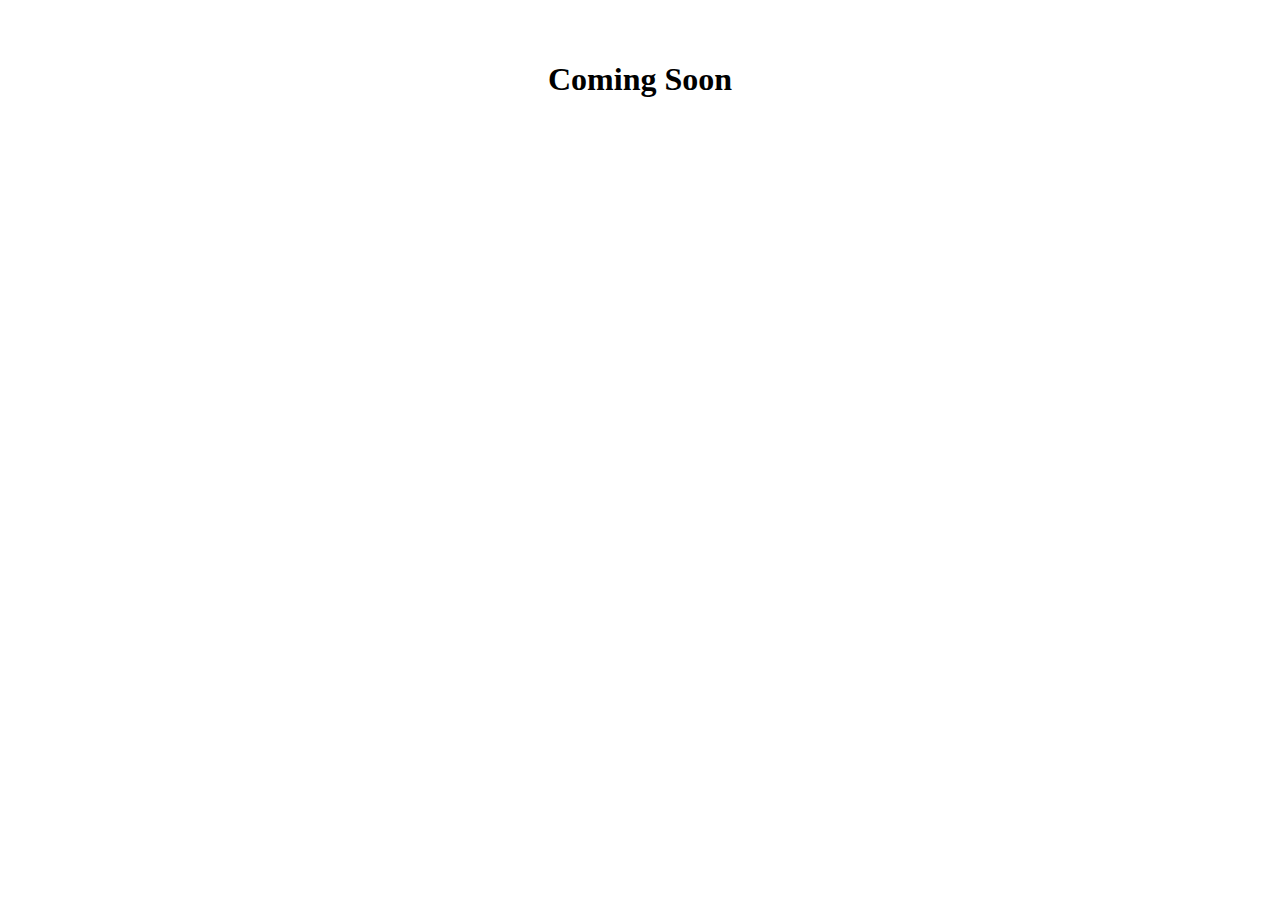
==== app/privacy-policy/index.html @ 59fb4bae "Add accessibility widget to test page, create legal doc pages for mobile app" ====
<!DOCTYPE html>
<html lang="en">
<head>
    <meta charset="UTF-8">
    <meta name="viewport" content="width=device-width, initial-scale=1.0">
    <title>PAW Patrol Academy Privacy Policy</title>
    <link rel="icon" type="image/x-icon" href="https://www.pawpatrolacademy.com/welcome/assets/images/favicon.ico" />
    <link href="https://www.pawpatrolacademy.com/welcome/styles/styles.css" rel="stylesheet">
    <style>
        body {
            padding: 2rem;
            text-align: center;
        }
    </style>
</head>
<body>
    <h1>Coming Soon</h1>
</body>
</html>
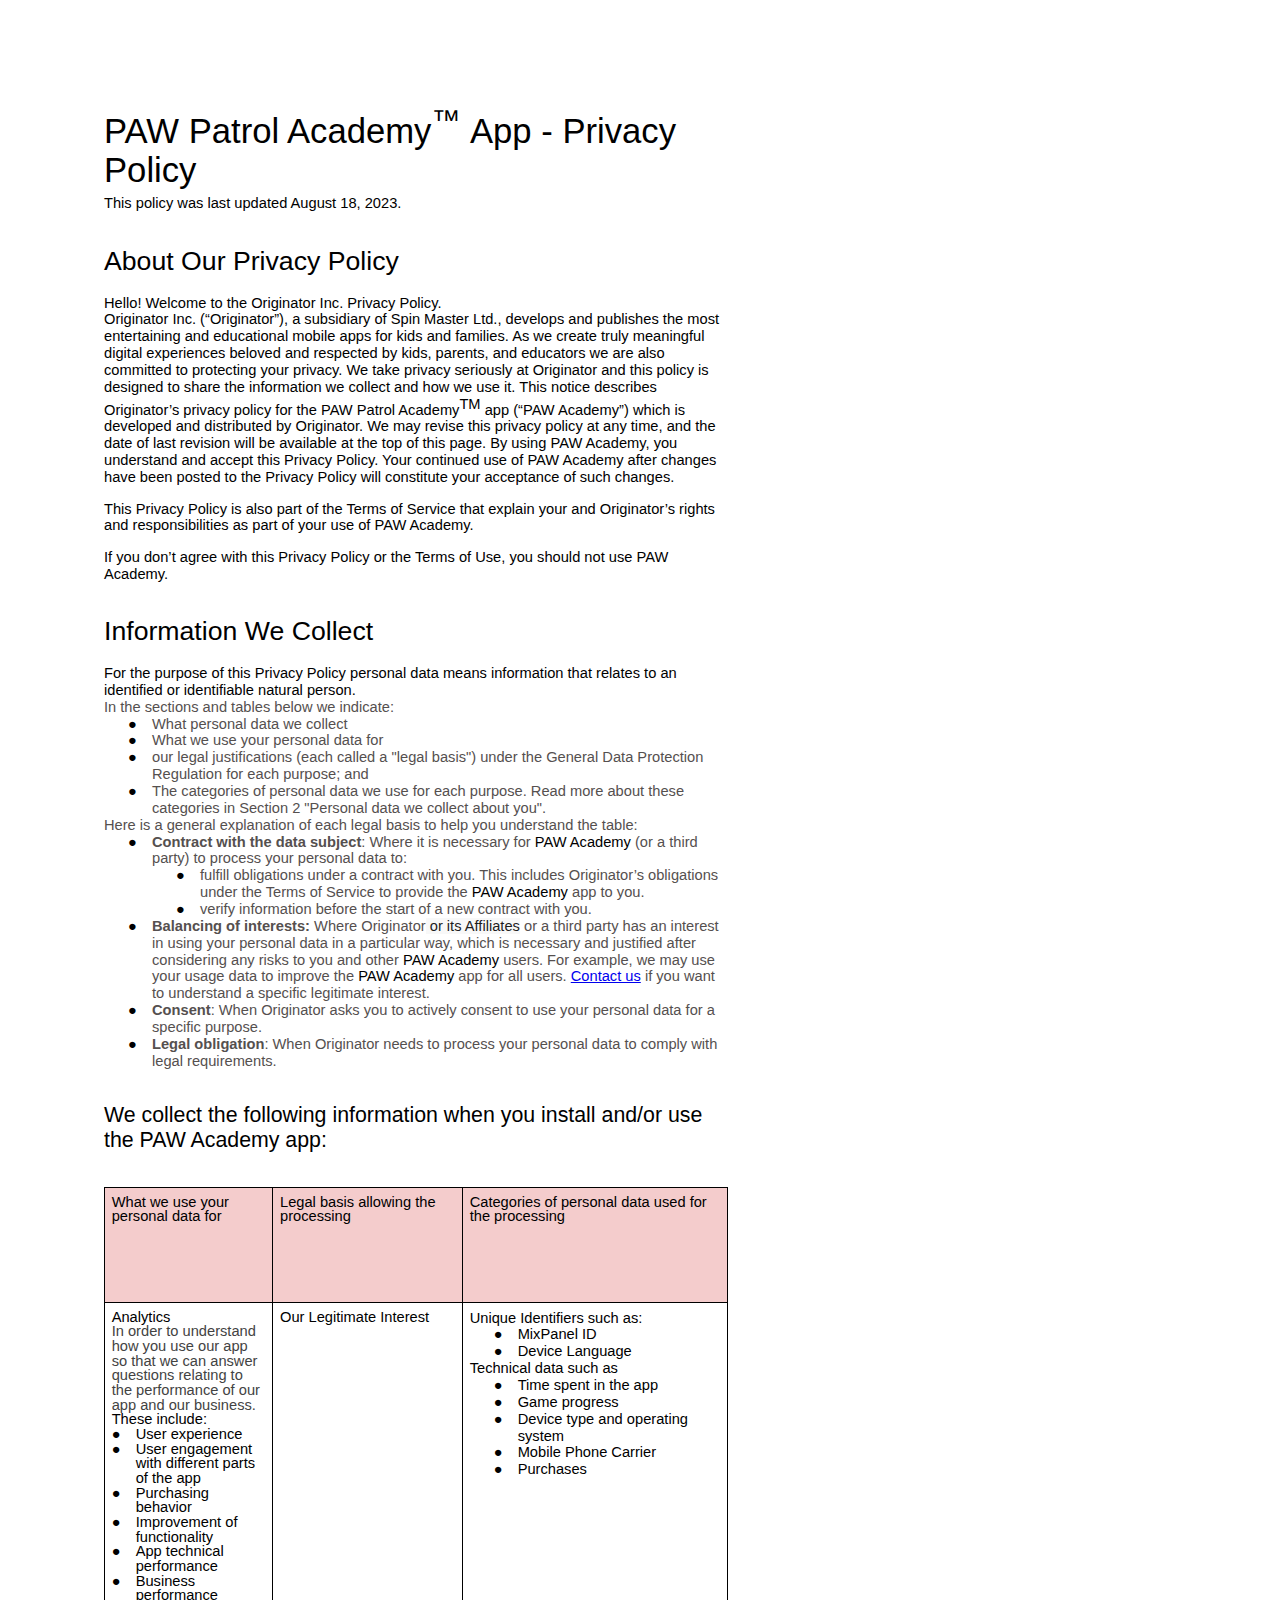
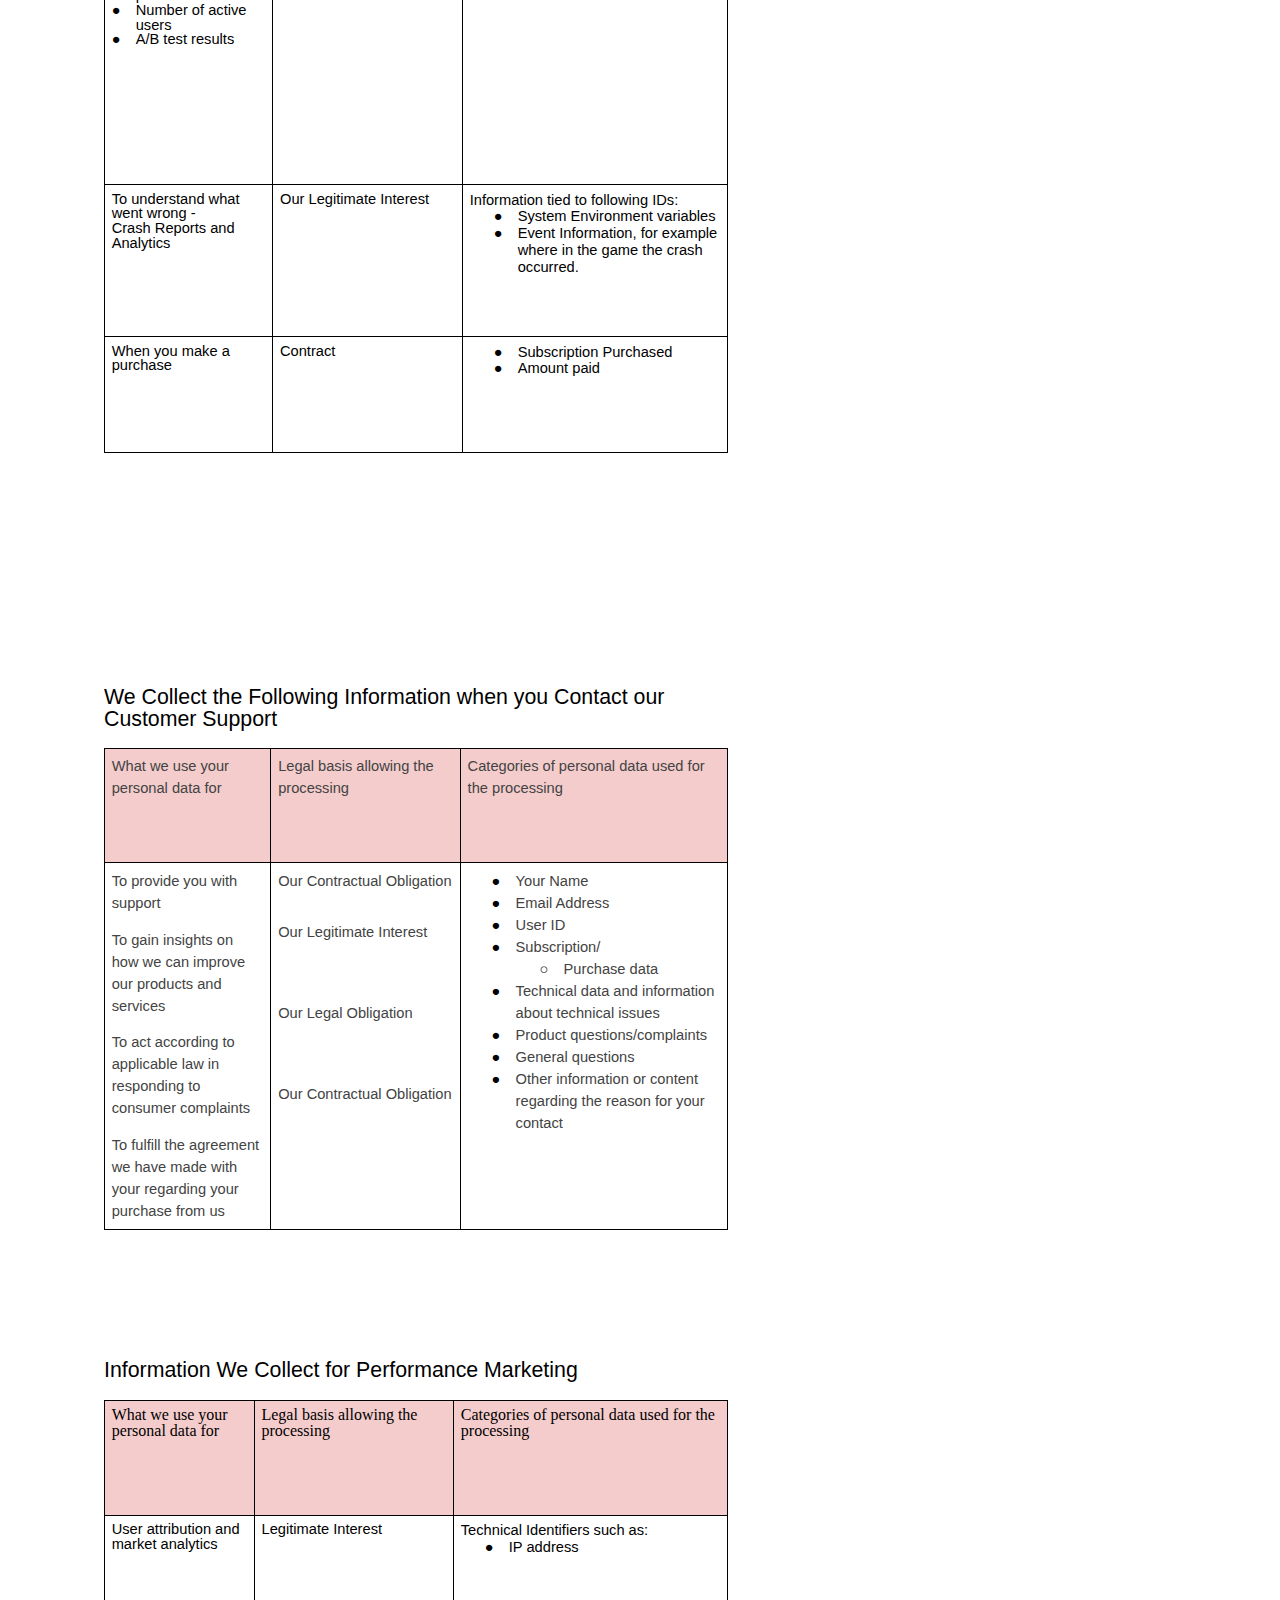
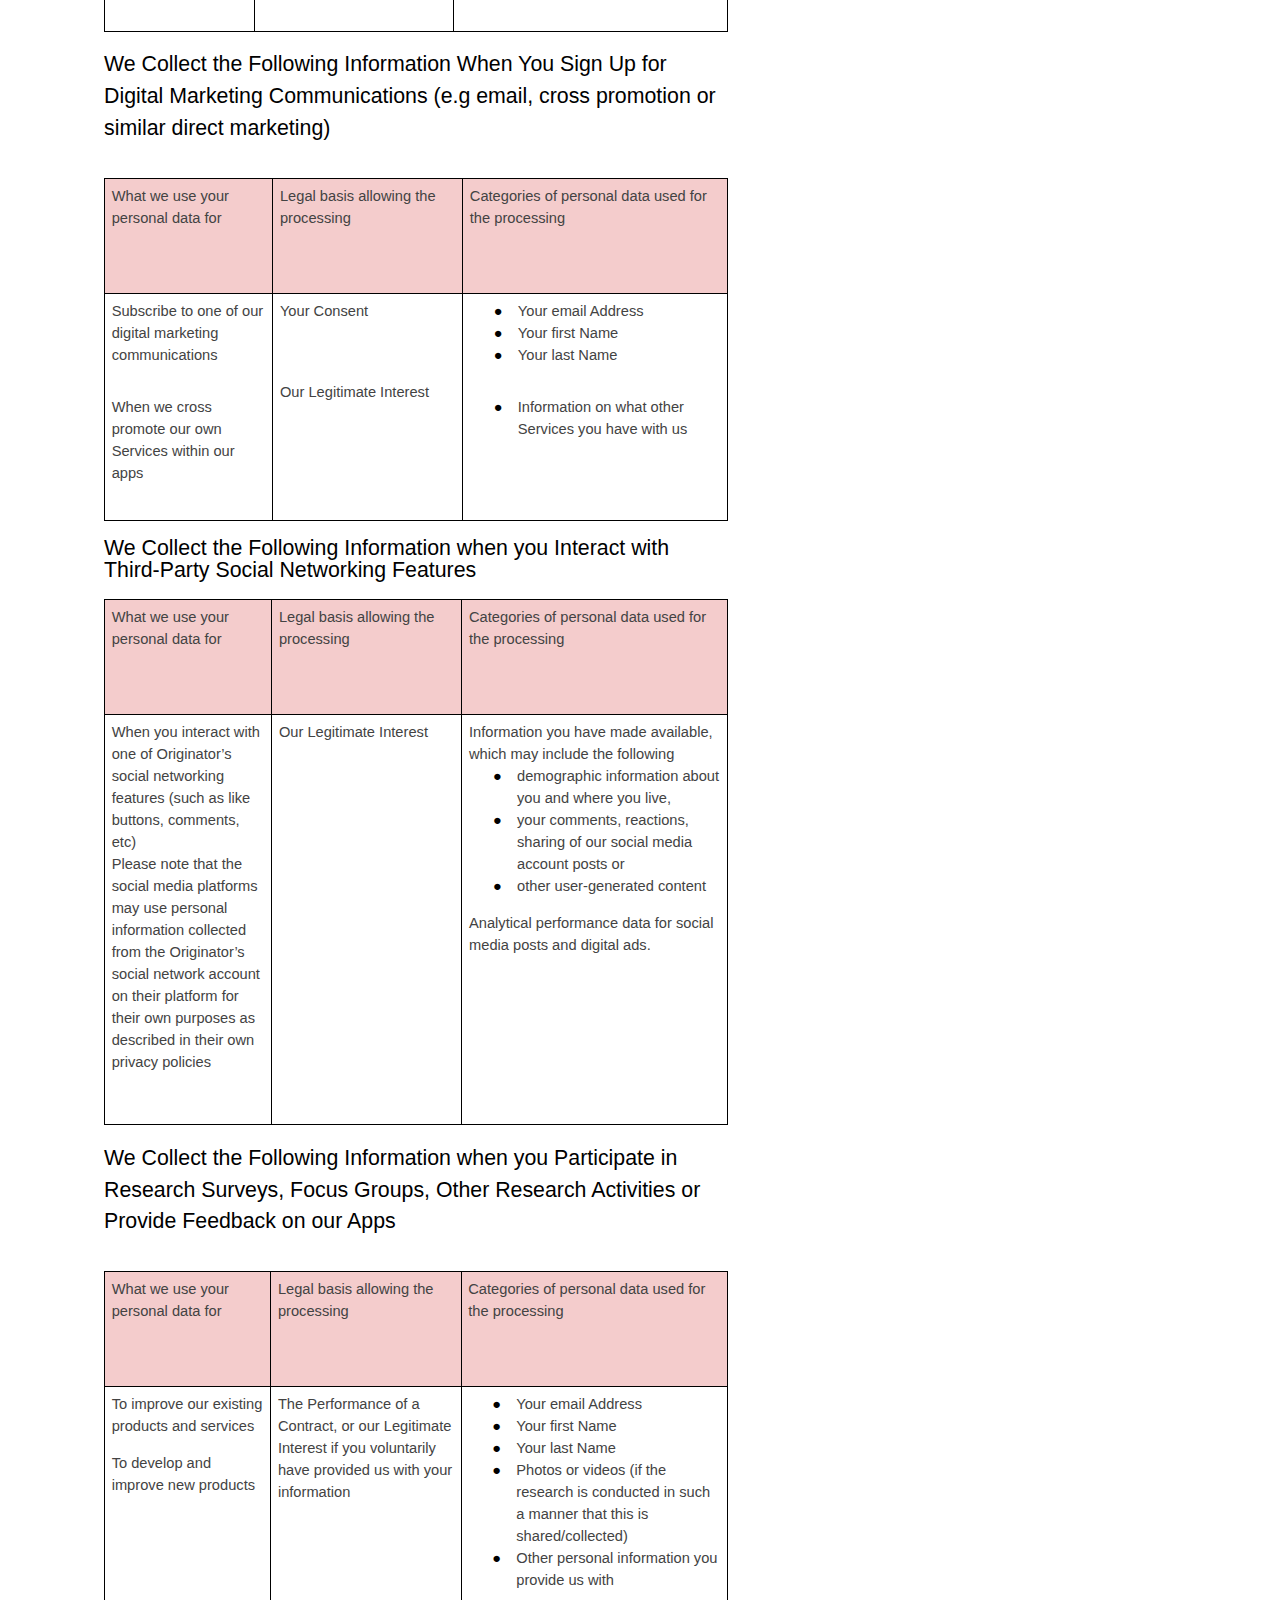
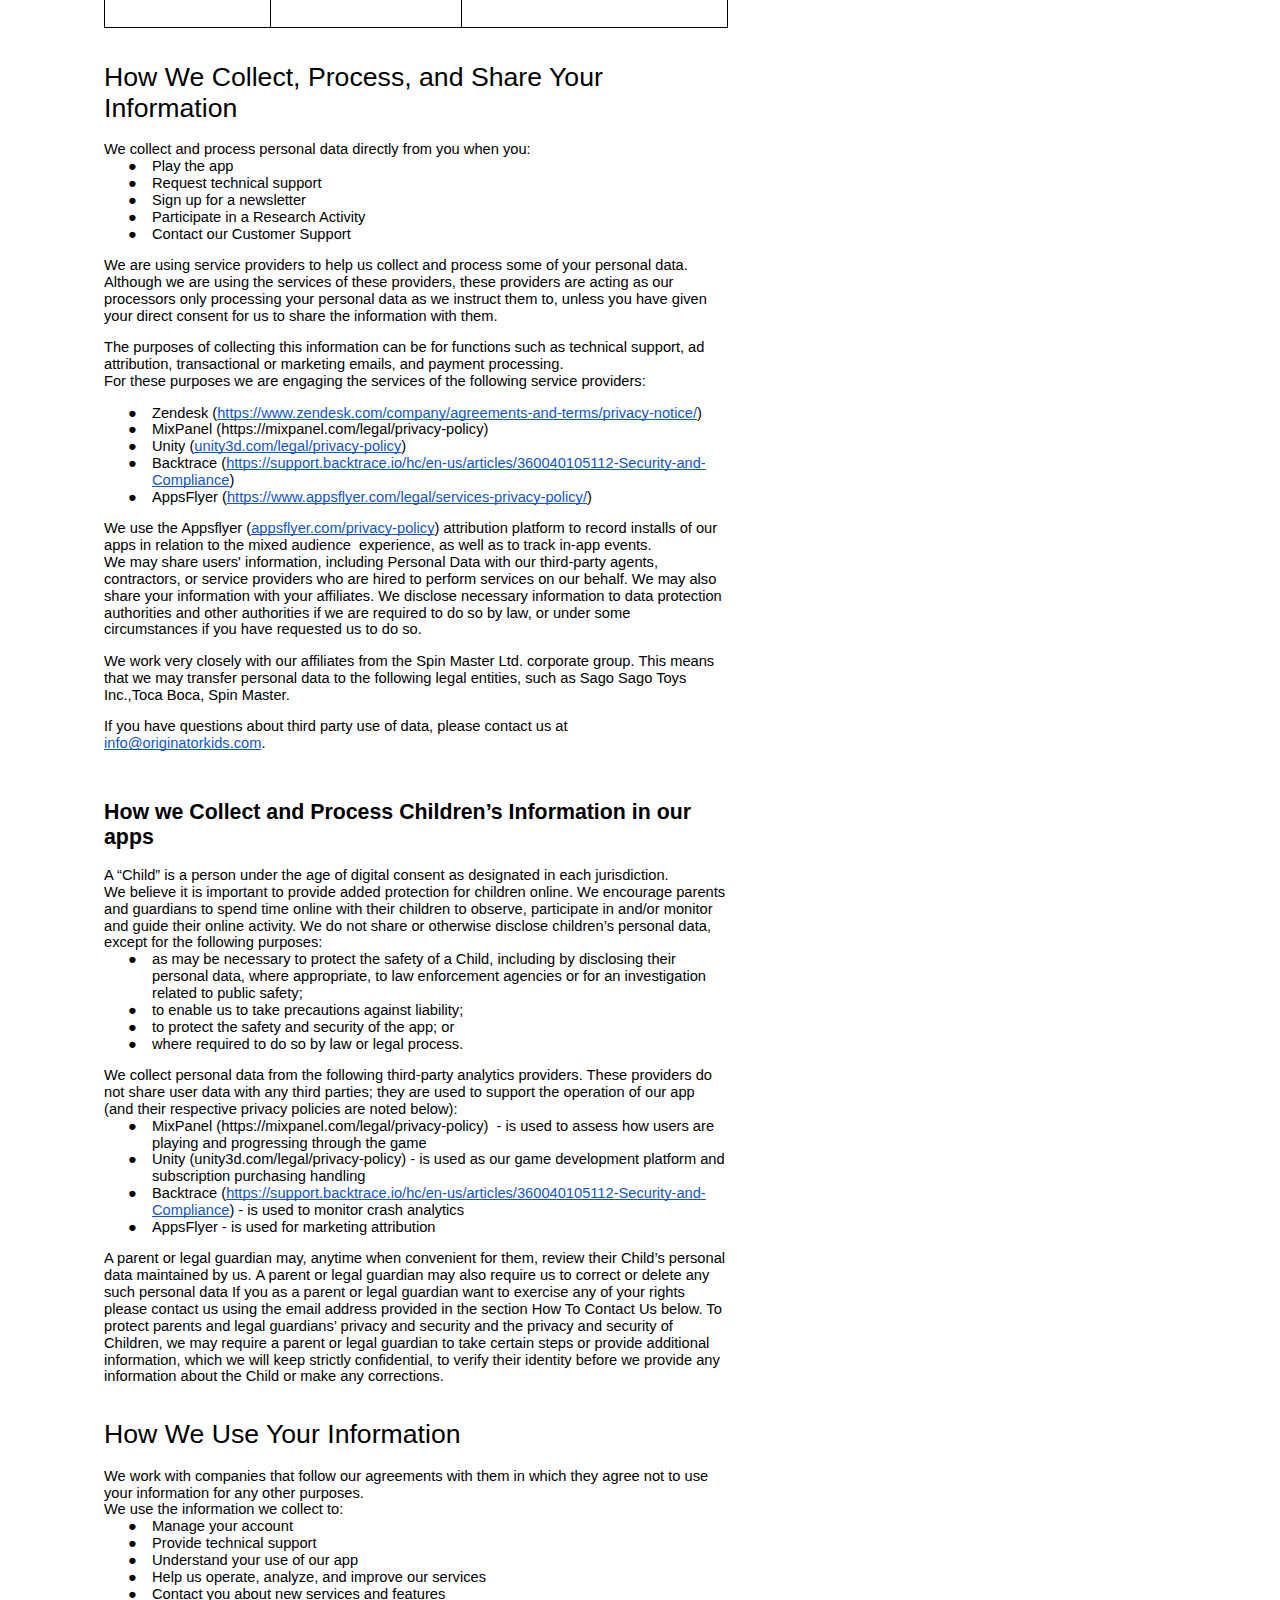
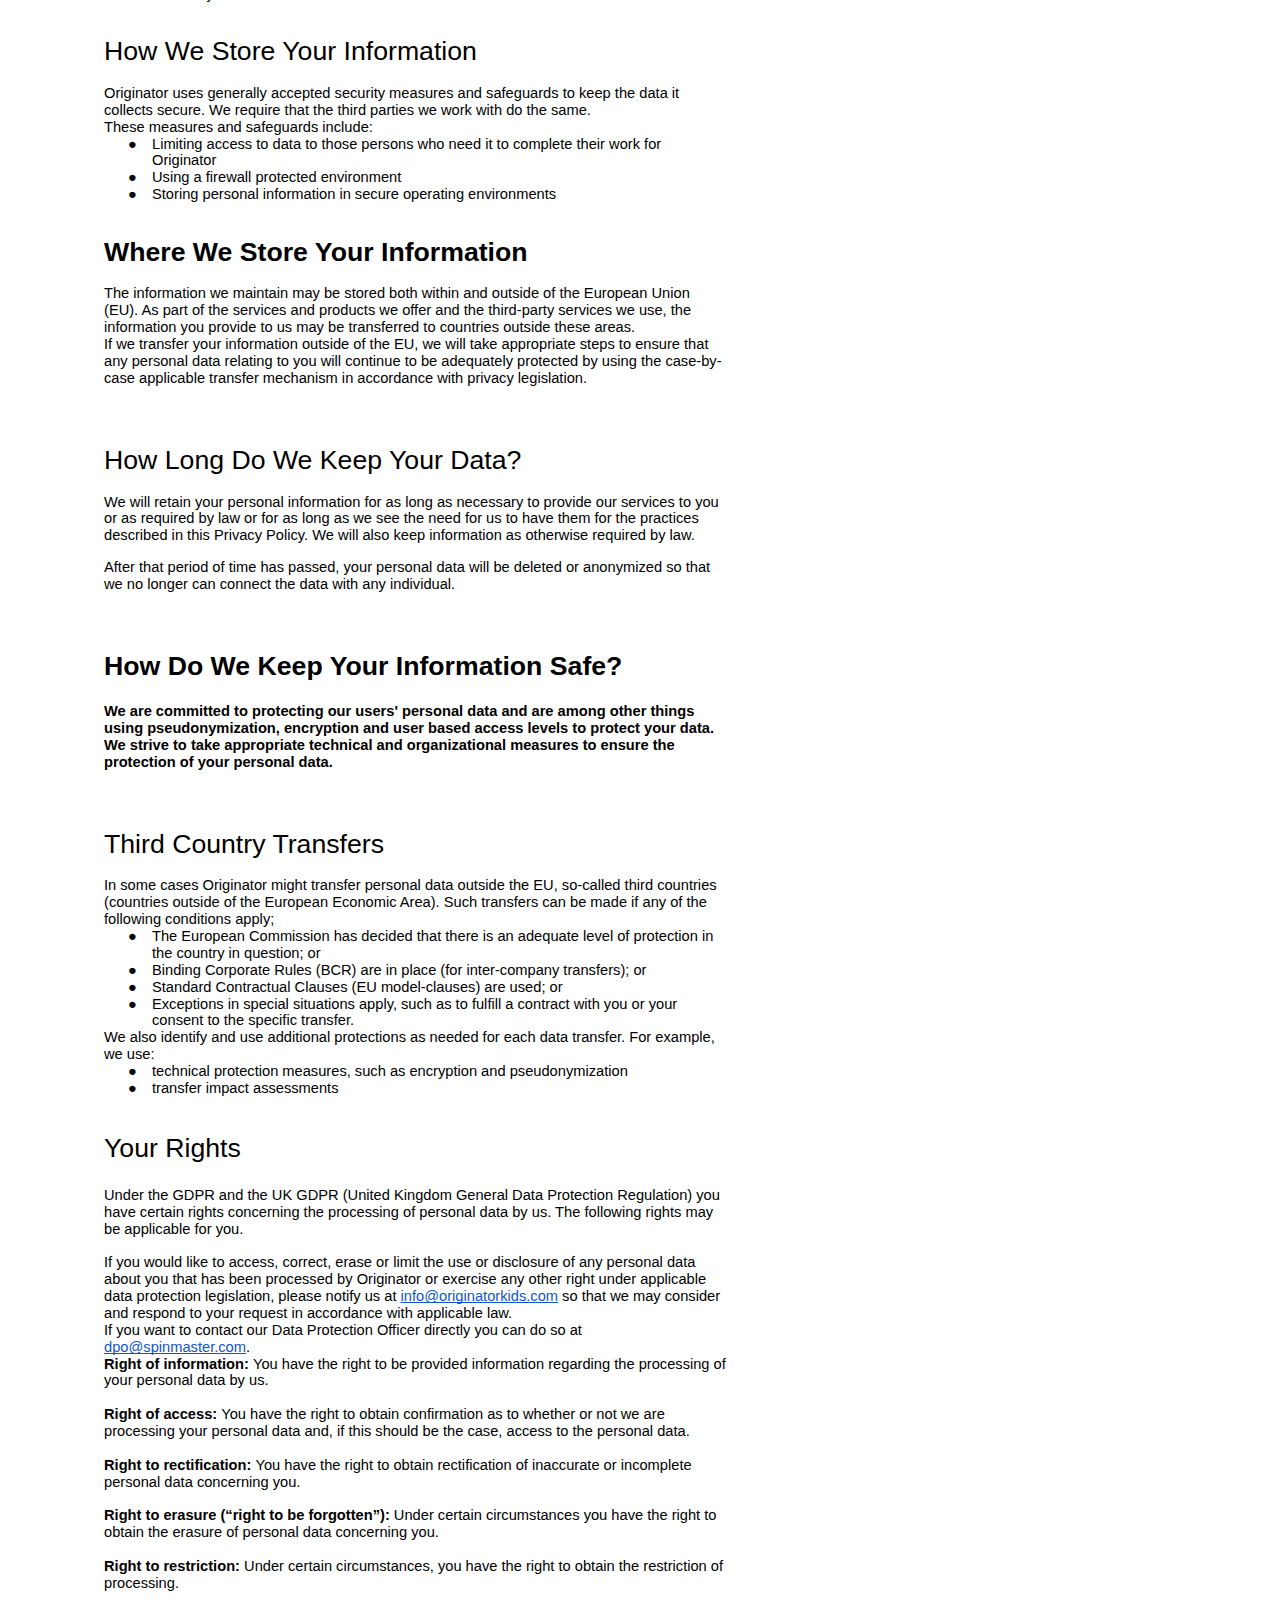
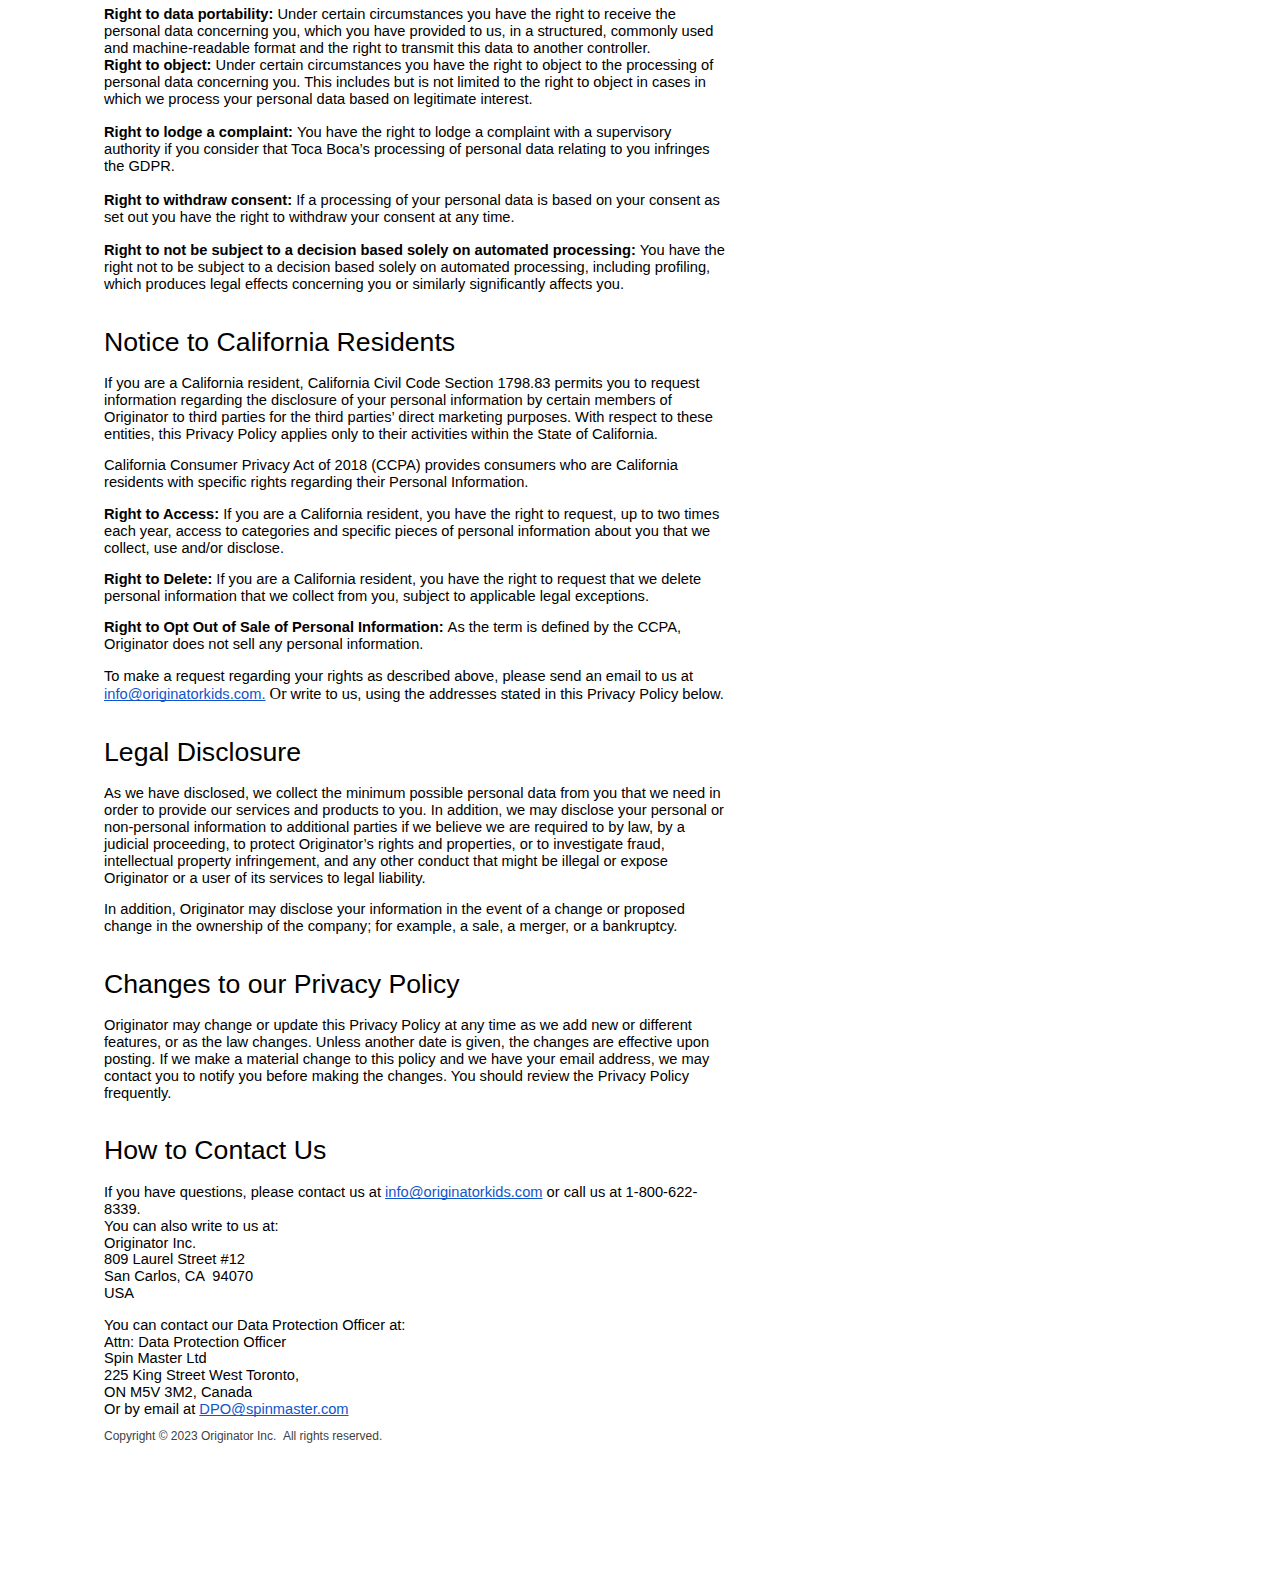
==== commit 6d4aa1b1: "add new terms of service and privacy policy, add sitemap xml" ====
--- a/app/privacy-policy/index.html
+++ b/app/privacy-policy/index.html
@@ -1,19 +1,12 @@
-<!DOCTYPE html>
-<html lang="en">
-<head>
-    <meta charset="UTF-8">
-    <meta name="viewport" content="width=device-width, initial-scale=1.0">
-    <title>PAW Patrol Academy Privacy Policy</title>
-    <link rel="icon" type="image/x-icon" href="https://www.pawpatrolacademy.com/welcome/assets/images/favicon.ico" />
-    <link href="https://www.pawpatrolacademy.com/welcome/styles/styles.css" rel="stylesheet">
-    <style>
-        body {
-            padding: 2rem;
-            text-align: center;
-        }
-    </style>
-</head>
-<body>
-    <h1>Coming Soon</h1>
-</body>
+<html>
+    <head>
+        <meta content="text/html; charset=UTF-8" http-equiv="content-type">
+        <title>Paw Patrol Academy App Privacy Police</title>
+        <link rel="icon" type="image/x-icon" href="/app/favicon.ico">
+        <style type="text/css">@import url(https://themes.googleusercontent.com/fonts/css?kit=LkuOfRfL7xqG10f26zWxmB65wVgH6Elr8Tqi9XukI68);.lst-kix_ix4it8m88pws-8>li:before{content:"\0025a0   "}.lst-kix_ix4it8m88pws-7>li:before{content:"\0025cb   "}.lst-kix_ix4it8m88pws-6>li:before{content:"\0025cf   "}.lst-kix_ix4it8m88pws-5>li:before{content:"\0025a0   "}.lst-kix_ix4it8m88pws-2>li:before{content:"\0025a0   "}.lst-kix_ix4it8m88pws-0>li:before{content:"\0025cf   "}.lst-kix_ix4it8m88pws-4>li:before{content:"\0025cb   "}.lst-kix_ix4it8m88pws-3>li:before{content:"\0025cf   "}.lst-kix_gnhj7okuaezl-7>li:before{content:"\0025cb   "}.lst-kix_nwe9s191hpnz-8>li:before{content:"\0025a0   "}.lst-kix_gnhj7okuaezl-8>li:before{content:"\0025a0   "}.lst-kix_kg52uyt35k6n-5>li:before{content:"\0025a0   "}.lst-kix_nwe9s191hpnz-7>li:before{content:"\0025cb   "}.lst-kix_ix4it8m88pws-1>li:before{content:"\0025cb   "}.lst-kix_kg52uyt35k6n-4>li:before{content:"\0025cb   "}.lst-kix_nwe9s191hpnz-5>li:before{content:"\0025a0   "}.lst-kix_gnhj7okuaezl-3>li:before{content:"\0025cf   "}.lst-kix_ev7m76pp0wny-5>li:before{content:"\0025a0   "}.lst-kix_ev7m76pp0wny-6>li:before{content:"\0025cf   "}.lst-kix_nwe9s191hpnz-4>li:before{content:"\0025cb   "}.lst-kix_nwe9s191hpnz-6>li:before{content:"\0025cf   "}.lst-kix_gnhj7okuaezl-2>li:before{content:"\0025a0   "}.lst-kix_gnhj7okuaezl-4>li:before{content:"\0025cb   "}.lst-kix_ev7m76pp0wny-4>li:before{content:"\0025cb   "}.lst-kix_ev7m76pp0wny-8>li:before{content:"\0025a0   "}.lst-kix_yw88uufuqwny-8>li:before{content:"\0025a0   "}.lst-kix_kg52uyt35k6n-6>li:before{content:"\0025cf   "}.lst-kix_nwe9s191hpnz-1>li:before{content:"\0025cb   "}.lst-kix_ev7m76pp0wny-1>li:before{content:"\0025cb   "}.lst-kix_ev7m76pp0wny-2>li:before{content:"\0025a0   "}.lst-kix_nwe9s191hpnz-2>li:before{content:"\0025a0   "}.lst-kix_kg52uyt35k6n-7>li:before{content:"\0025cb   "}.lst-kix_gnhj7okuaezl-6>li:before{content:"\0025cf   "}.lst-kix_nwe9s191hpnz-3>li:before{content:"\0025cf   "}.lst-kix_kg52uyt35k6n-8>li:before{content:"\0025a0   "}.lst-kix_gnhj7okuaezl-5>li:before{content:"\0025a0   "}.lst-kix_ev7m76pp0wny-3>li:before{content:"\0025cf   "}.lst-kix_yw88uufuqwny-3>li:before{content:"\0025cf   "}.lst-kix_yw88uufuqwny-5>li:before{content:"\0025a0   "}.lst-kix_yw88uufuqwny-4>li:before{content:"\0025cb   "}.lst-kix_yw88uufuqwny-7>li:before{content:"\0025cb   "}.lst-kix_nwe9s191hpnz-0>li:before{content:"\0025cf   "}.lst-kix_gnhj7okuaezl-0>li:before{content:"  "}.lst-kix_gnhj7okuaezl-1>li:before{content:"\0025cb   "}.lst-kix_4qi4825pvzlv-4>li:before{content:"\0025cb   "}.lst-kix_ev7m76pp0wny-7>li:before{content:"\0025cb   "}.lst-kix_yw88uufuqwny-6>li:before{content:"\0025cf   "}.lst-kix_5mcm17n6qb37-0>li:before{content:"\0025cf   "}.lst-kix_5mcm17n6qb37-1>li:before{content:"\0025cb   "}.lst-kix_4qi4825pvzlv-5>li:before{content:"\0025a0   "}.lst-kix_5mcm17n6qb37-3>li:before{content:"\0025cf   "}.lst-kix_4qi4825pvzlv-6>li:before{content:"\0025cf   "}.lst-kix_4qi4825pvzlv-7>li:before{content:"\0025cb   "}.lst-kix_4qi4825pvzlv-8>li:before{content:"\0025a0   "}.lst-kix_8g9lcj4cbl1e-7>li:before{content:"\0025cb   "}.lst-kix_8g9lcj4cbl1e-8>li:before{content:"\0025a0   "}.lst-kix_5mcm17n6qb37-2>li:before{content:"\0025a0   "}.lst-kix_yw88uufuqwny-2>li:before{content:"\0025a0   "}.lst-kix_yw88uufuqwny-1>li:before{content:"\0025cb   "}.lst-kix_ev7m76pp0wny-0>li:before{content:"\0025cf   "}.lst-kix_yw88uufuqwny-0>li:before{content:"\0025cf   "}.lst-kix_8g9lcj4cbl1e-1>li:before{content:"\0025cb   "}.lst-kix_8g9lcj4cbl1e-0>li:before{content:"\0025cf   "}.lst-kix_8g9lcj4cbl1e-5>li:before{content:"\0025a0   "}.lst-kix_8g9lcj4cbl1e-6>li:before{content:"\0025cf   "}.lst-kix_5mcm17n6qb37-8>li:before{content:"\0025a0   "}.lst-kix_5mcm17n6qb37-7>li:before{content:"\0025cb   "}ul.lst-kix_wh9xad7h9uu3-3{list-style-type:none}.lst-kix_8g9lcj4cbl1e-2>li:before{content:"\0025a0   "}.lst-kix_5mcm17n6qb37-4>li:before{content:"\0025cb   "}.lst-kix_5mcm17n6qb37-5>li:before{content:"\0025a0   "}ul.lst-kix_wh9xad7h9uu3-4{list-style-type:none}ul.lst-kix_wh9xad7h9uu3-5{list-style-type:none}ul.lst-kix_wh9xad7h9uu3-6{list-style-type:none}ul.lst-kix_wh9xad7h9uu3-7{list-style-type:none}.lst-kix_8g9lcj4cbl1e-3>li:before{content:"\0025cf   "}.lst-kix_8g9lcj4cbl1e-4>li:before{content:"\0025cb   "}.lst-kix_5mcm17n6qb37-6>li:before{content:"\0025cf   "}ul.lst-kix_wh9xad7h9uu3-8{list-style-type:none}.lst-kix_husyuvrkymc0-1>li:before{content:"\0025cb   "}.lst-kix_husyuvrkymc0-2>li:before{content:"\0025a0   "}.lst-kix_mcr5gmmlps16-0>li:before{content:"  "}.lst-kix_jgzl4gbqul3y-8>li:before{content:"\0025a0   "}.lst-kix_husyuvrkymc0-4>li:before{content:"\0025cb   "}.lst-kix_mcr5gmmlps16-2>li:before{content:"\0025a0   "}ul.lst-kix_wh9xad7h9uu3-0{list-style-type:none}ul.lst-kix_wh9xad7h9uu3-1{list-style-type:none}ul.lst-kix_wh9xad7h9uu3-2{list-style-type:none}.lst-kix_husyuvrkymc0-6>li:before{content:"\0025cf   "}ul.lst-kix_kg52uyt35k6n-8{list-style-type:none}ul.lst-kix_kg52uyt35k6n-7{list-style-type:none}ul.lst-kix_kg52uyt35k6n-2{list-style-type:none}ul.lst-kix_kg52uyt35k6n-1{list-style-type:none}ul.lst-kix_kg52uyt35k6n-0{list-style-type:none}.lst-kix_jgzl4gbqul3y-0>li:before{content:"  "}ul.lst-kix_kg52uyt35k6n-6{list-style-type:none}.lst-kix_husyuvrkymc0-8>li:before{content:"\0025a0   "}ul.lst-kix_kg52uyt35k6n-5{list-style-type:none}ul.lst-kix_kg52uyt35k6n-4{list-style-type:none}ul.lst-kix_kg52uyt35k6n-3{list-style-type:none}ul.lst-kix_ll9gwk7i4gin-4{list-style-type:none}ul.lst-kix_ll9gwk7i4gin-3{list-style-type:none}ul.lst-kix_ll9gwk7i4gin-2{list-style-type:none}ul.lst-kix_ll9gwk7i4gin-1{list-style-type:none}ul.lst-kix_ll9gwk7i4gin-0{list-style-type:none}.lst-kix_zaueq6ofmchi-4>li:before{content:"\0025cb   "}.lst-kix_zaueq6ofmchi-2>li:before{content:"\0025a0   "}.lst-kix_jgzl4gbqul3y-2>li:before{content:"\0025a0   "}.lst-kix_zaueq6ofmchi-0>li:before{content:"\0025cf   "}ul.lst-kix_71bz4kqhu6nl-8{list-style-type:none}ul.lst-kix_71bz4kqhu6nl-7{list-style-type:none}.lst-kix_jgzl4gbqul3y-4>li:before{content:"\0025cb   "}.lst-kix_jgzl4gbqul3y-6>li:before{content:"\0025cf   "}ul.lst-kix_71bz4kqhu6nl-6{list-style-type:none}ul.lst-kix_ll9gwk7i4gin-8{list-style-type:none}ul.lst-kix_71bz4kqhu6nl-5{list-style-type:none}ul.lst-kix_ll9gwk7i4gin-7{list-style-type:none}ul.lst-kix_71bz4kqhu6nl-4{list-style-type:none}ul.lst-kix_ll9gwk7i4gin-6{list-style-type:none}ul.lst-kix_71bz4kqhu6nl-3{list-style-type:none}ul.lst-kix_ll9gwk7i4gin-5{list-style-type:none}ul.lst-kix_71bz4kqhu6nl-2{list-style-type:none}ul.lst-kix_71bz4kqhu6nl-1{list-style-type:none}.lst-kix_4qi4825pvzlv-3>li:before{content:"\0025cf   "}ul.lst-kix_71bz4kqhu6nl-0{list-style-type:none}.lst-kix_4qi4825pvzlv-1>li:before{content:"\0025cb   "}.lst-kix_iocuh13ktvs-1>li:before{content:"\0025cb   "}.lst-kix_iocuh13ktvs-3>li:before{content:"\0025cf   "}.lst-kix_iocuh13ktvs-7>li:before{content:"\0025cb   "}.lst-kix_iocuh13ktvs-5>li:before{content:"\0025a0   "}ul.lst-kix_hpe3r2gz61sp-4{list-style-type:none}ul.lst-kix_hpe3r2gz61sp-5{list-style-type:none}ul.lst-kix_hpe3r2gz61sp-6{list-style-type:none}ul.lst-kix_hpe3r2gz61sp-7{list-style-type:none}.lst-kix_kg52uyt35k6n-1>li:before{content:"\0025cb   "}.lst-kix_kg52uyt35k6n-3>li:before{content:"\0025cf   "}ul.lst-kix_hpe3r2gz61sp-0{list-style-type:none}ul.lst-kix_hpe3r2gz61sp-1{list-style-type:none}ul.lst-kix_hpe3r2gz61sp-2{list-style-type:none}.lst-kix_op89djg9okhc-3>li:before{content:"\0025cf   "}.lst-kix_op89djg9okhc-7>li:before{content:"\0025cb   "}ul.lst-kix_hpe3r2gz61sp-3{list-style-type:none}ul.lst-kix_hpe3r2gz61sp-8{list-style-type:none}.lst-kix_op89djg9okhc-5>li:before{content:"\0025a0   "}ul.lst-kix_8g9lcj4cbl1e-7{list-style-type:none}ul.lst-kix_8g9lcj4cbl1e-8{list-style-type:none}ul.lst-kix_8g9lcj4cbl1e-3{list-style-type:none}ul.lst-kix_8g9lcj4cbl1e-4{list-style-type:none}ul.lst-kix_8g9lcj4cbl1e-5{list-style-type:none}ul.lst-kix_8g9lcj4cbl1e-6{list-style-type:none}.lst-kix_x09lej3wtztk-0>li:before{content:"\0025cf   "}.lst-kix_op89djg9okhc-0>li:before{content:"\0025cf   "}ul.lst-kix_8g9lcj4cbl1e-0{list-style-type:none}ul.lst-kix_8g9lcj4cbl1e-1{list-style-type:none}ul.lst-kix_8g9lcj4cbl1e-2{list-style-type:none}.lst-kix_x09lej3wtztk-1>li:before{content:"\0025cb   "}.lst-kix_op89djg9okhc-1>li:before{content:"\0025cb   "}.lst-kix_rbc64uswspbp-4>li:before{content:"\0025cb   "}.lst-kix_x09lej3wtztk-5>li:before{content:"\0025a0   "}.lst-kix_rbc64uswspbp-3>li:before{content:"\0025cf   "}.lst-kix_rbc64uswspbp-7>li:before{content:"\0025cb   "}.lst-kix_x09lej3wtztk-4>li:before{content:"\0025cb   "}.lst-kix_x09lej3wtztk-8>li:before{content:"\0025a0   "}.lst-kix_hpe3r2gz61sp-7>li:before{content:"\0025cb   "}.lst-kix_hpe3r2gz61sp-6>li:before{content:"\0025cf   "}.lst-kix_rbc64uswspbp-8>li:before{content:"\0025a0   "}.lst-kix_hpe3r2gz61sp-3>li:before{content:"\0025cf   "}.lst-kix_i9f7w7blogpz-3>li:before{content:"\0025cf   "}.lst-kix_hpe3r2gz61sp-2>li:before{content:"\0025a0   "}.lst-kix_i9f7w7blogpz-4>li:before{content:"\0025cb   "}.lst-kix_hytavqarpg3-4>li:before{content:"\0025cb   "}.lst-kix_i9f7w7blogpz-7>li:before{content:"\0025cb   "}.lst-kix_hytavqarpg3-5>li:before{content:"\0025a0   "}.lst-kix_i9f7w7blogpz-8>li:before{content:"\0025a0   "}.lst-kix_rbc64uswspbp-0>li:before{content:"\0025cf   "}.lst-kix_hytavqarpg3-8>li:before{content:"\0025a0   "}.lst-kix_zaueq6ofmchi-6>li:before{content:"\0025cf   "}.lst-kix_zaueq6ofmchi-7>li:before{content:"\0025cb   "}.lst-kix_mcr5gmmlps16-7>li:before{content:"\0025cb   "}.lst-kix_mcr5gmmlps16-6>li:before{content:"\0025cf   "}.lst-kix_hytavqarpg3-1>li:before{content:"\0025cb   "}.lst-kix_mcr5gmmlps16-3>li:before{content:"\0025cf   "}.lst-kix_hytavqarpg3-0>li:before{content:"\0025cf   "}ul.lst-kix_le87p17zfw8l-8{list-style-type:none}.lst-kix_jgzl4gbqul3y-7>li:before{content:"\0025cb   "}.lst-kix_husyuvrkymc0-0>li:before{content:"\0025cf   "}.lst-kix_husyuvrkymc0-3>li:before{content:"\0025cf   "}ul.lst-kix_le87p17zfw8l-3{list-style-type:none}ul.lst-kix_le87p17zfw8l-2{list-style-type:none}ul.lst-kix_le87p17zfw8l-1{list-style-type:none}ul.lst-kix_le87p17zfw8l-0{list-style-type:none}ul.lst-kix_le87p17zfw8l-7{list-style-type:none}ul.lst-kix_le87p17zfw8l-6{list-style-type:none}ul.lst-kix_le87p17zfw8l-5{list-style-type:none}ul.lst-kix_le87p17zfw8l-4{list-style-type:none}ul.lst-kix_rxashu4vd76b-4{list-style-type:none}ul.lst-kix_rxashu4vd76b-3{list-style-type:none}ul.lst-kix_rxashu4vd76b-6{list-style-type:none}ul.lst-kix_rxashu4vd76b-5{list-style-type:none}ul.lst-kix_rxashu4vd76b-8{list-style-type:none}.lst-kix_husyuvrkymc0-7>li:before{content:"\0025cb   "}ul.lst-kix_rxashu4vd76b-7{list-style-type:none}ul.lst-kix_rxashu4vd76b-0{list-style-type:none}ul.lst-kix_rxashu4vd76b-2{list-style-type:none}ul.lst-kix_rxashu4vd76b-1{list-style-type:none}.lst-kix_mhnd21nju0ru-4>li:before{content:"\0025cb   "}.lst-kix_zaueq6ofmchi-3>li:before{content:"\0025cf   "}ul.lst-kix_el58q97yracl-7{list-style-type:none}ul.lst-kix_el58q97yracl-8{list-style-type:none}ul.lst-kix_el58q97yracl-5{list-style-type:none}ul.lst-kix_el58q97yracl-6{list-style-type:none}ul.lst-kix_el58q97yracl-3{list-style-type:none}ul.lst-kix_el58q97yracl-4{list-style-type:none}ul.lst-kix_el58q97yracl-1{list-style-type:none}ul.lst-kix_el58q97yracl-2{list-style-type:none}.lst-kix_mhnd21nju0ru-0>li:before{content:"  "}.lst-kix_jgzl4gbqul3y-3>li:before{content:"\0025cf   "}ul.lst-kix_el58q97yracl-0{list-style-type:none}.lst-kix_4qi4825pvzlv-2>li:before{content:"\0025a0   "}.lst-kix_i9f7w7blogpz-0>li:before{content:"\0025cf   "}ul.lst-kix_1rzsgka2eyuc-8{list-style-type:none}ul.lst-kix_67iv85fl1182-7{list-style-type:none}ul.lst-kix_67iv85fl1182-6{list-style-type:none}ul.lst-kix_qfd8fomwrwun-8{list-style-type:none}ul.lst-kix_67iv85fl1182-8{list-style-type:none}ul.lst-kix_qfd8fomwrwun-7{list-style-type:none}ul.lst-kix_1rzsgka2eyuc-3{list-style-type:none}ul.lst-kix_1rzsgka2eyuc-2{list-style-type:none}ul.lst-kix_1rzsgka2eyuc-1{list-style-type:none}ul.lst-kix_1rzsgka2eyuc-0{list-style-type:none}.lst-kix_iocuh13ktvs-0>li:before{content:"  "}ul.lst-kix_1rzsgka2eyuc-7{list-style-type:none}ul.lst-kix_1rzsgka2eyuc-6{list-style-type:none}.lst-kix_rwwfnbhfjatt-7>li:before{content:"\0025cb   "}ul.lst-kix_1rzsgka2eyuc-5{list-style-type:none}ul.lst-kix_1rzsgka2eyuc-4{list-style-type:none}.lst-kix_iocuh13ktvs-4>li:before{content:"\0025cb   "}.lst-kix_6ww4s036taon-2>li:before{content:"\0025a0   "}ul.lst-kix_67iv85fl1182-3{list-style-type:none}ul.lst-kix_67iv85fl1182-2{list-style-type:none}ul.lst-kix_67iv85fl1182-5{list-style-type:none}ul.lst-kix_67iv85fl1182-4{list-style-type:none}.lst-kix_rwwfnbhfjatt-3>li:before{content:"\0025cf   "}ul.lst-kix_67iv85fl1182-1{list-style-type:none}ul.lst-kix_67iv85fl1182-0{list-style-type:none}.lst-kix_op89djg9okhc-4>li:before{content:"\0025cb   "}.lst-kix_bu2rs4y1afp2-0>li:before{content:"  "}ul.lst-kix_6ww4s036taon-8{list-style-type:none}.lst-kix_mhnd21nju0ru-8>li:before{content:"\0025a0   "}ul.lst-kix_6ww4s036taon-7{list-style-type:none}.lst-kix_kg52uyt35k6n-2>li:before{content:"\0025a0   "}.lst-kix_iocuh13ktvs-8>li:before{content:"\0025a0   "}.lst-kix_qfd8fomwrwun-4>li:before{content:"\0025cb   "}ul.lst-kix_rdgpmm5tkoz-1{list-style-type:none}ul.lst-kix_rdgpmm5tkoz-2{list-style-type:none}ul.lst-kix_rdgpmm5tkoz-3{list-style-type:none}ul.lst-kix_rdgpmm5tkoz-4{list-style-type:none}.lst-kix_bu2rs4y1afp2-4>li:before{content:"\0025cb   "}.lst-kix_bu2rs4y1afp2-8>li:before{content:"\0025a0   "}.lst-kix_6ww4s036taon-6>li:before{content:"\0025cf   "}ul.lst-kix_rdgpmm5tkoz-0{list-style-type:none}ul.lst-kix_6ww4s036taon-4{list-style-type:none}ul.lst-kix_qfd8fomwrwun-6{list-style-type:none}.lst-kix_op89djg9okhc-8>li:before{content:"\0025a0   "}ul.lst-kix_6ww4s036taon-3{list-style-type:none}ul.lst-kix_qfd8fomwrwun-5{list-style-type:none}ul.lst-kix_6ww4s036taon-6{list-style-type:none}ul.lst-kix_qfd8fomwrwun-4{list-style-type:none}ul.lst-kix_6ww4s036taon-5{list-style-type:none}ul.lst-kix_qfd8fomwrwun-3{list-style-type:none}ul.lst-kix_rdgpmm5tkoz-5{list-style-type:none}ul.lst-kix_6ww4s036taon-0{list-style-type:none}ul.lst-kix_qfd8fomwrwun-2{list-style-type:none}ul.lst-kix_rdgpmm5tkoz-6{list-style-type:none}ul.lst-kix_qfd8fomwrwun-1{list-style-type:none}ul.lst-kix_rdgpmm5tkoz-7{list-style-type:none}ul.lst-kix_6ww4s036taon-2{list-style-type:none}ul.lst-kix_qfd8fomwrwun-0{list-style-type:none}.lst-kix_qfd8fomwrwun-8>li:before{content:"\0025a0   "}ul.lst-kix_rdgpmm5tkoz-8{list-style-type:none}ul.lst-kix_6ww4s036taon-1{list-style-type:none}.lst-kix_w15ix63ofj45-3>li:before{content:"\0025cf   "}.lst-kix_w15ix63ofj45-4>li:before{content:"\0025cb   "}.lst-kix_w15ix63ofj45-6>li:before{content:"\0025cf   "}.lst-kix_qfd8fomwrwun-3>li:before{content:"\0025cf   "}.lst-kix_llmzi49p76iy-8>li:before{content:"\0025a0   "}.lst-kix_llmzi49p76iy-6>li:before{content:"\0025cf   "}.lst-kix_qfd8fomwrwun-1>li:before{content:"\0025cb   "}.lst-kix_qfd8fomwrwun-0>li:before{content:"  "}ul.lst-kix_8he1gvuintk3-8{list-style-type:none}.lst-kix_llmzi49p76iy-0>li:before{content:"  "}ul.lst-kix_8he1gvuintk3-4{list-style-type:none}ul.lst-kix_8he1gvuintk3-5{list-style-type:none}ul.lst-kix_8he1gvuintk3-6{list-style-type:none}.lst-kix_llmzi49p76iy-3>li:before{content:"\0025cf   "}ul.lst-kix_8he1gvuintk3-7{list-style-type:none}.lst-kix_llmzi49p76iy-5>li:before{content:"\0025a0   "}ul.lst-kix_8he1gvuintk3-0{list-style-type:none}ul.lst-kix_8he1gvuintk3-1{list-style-type:none}ul.lst-kix_8he1gvuintk3-2{list-style-type:none}ul.lst-kix_8he1gvuintk3-3{list-style-type:none}ul.lst-kix_mhnd21nju0ru-7{list-style-type:none}ul.lst-kix_mhnd21nju0ru-8{list-style-type:none}ul.lst-kix_mhnd21nju0ru-3{list-style-type:none}ul.lst-kix_mhnd21nju0ru-4{list-style-type:none}ul.lst-kix_mhnd21nju0ru-5{list-style-type:none}ul.lst-kix_mhnd21nju0ru-6{list-style-type:none}ul.lst-kix_mhnd21nju0ru-0{list-style-type:none}ul.lst-kix_mhnd21nju0ru-1{list-style-type:none}ul.lst-kix_mhnd21nju0ru-2{list-style-type:none}ul.lst-kix_rwwfnbhfjatt-1{list-style-type:none}ul.lst-kix_rwwfnbhfjatt-0{list-style-type:none}ul.lst-kix_rwwfnbhfjatt-3{list-style-type:none}ul.lst-kix_rwwfnbhfjatt-2{list-style-type:none}ul.lst-kix_rwwfnbhfjatt-8{list-style-type:none}.lst-kix_rdgpmm5tkoz-3>li:before{content:"\0025cf   "}.lst-kix_wh9xad7h9uu3-5>li:before{content:"\0025a0   "}.lst-kix_wh9xad7h9uu3-7>li:before{content:"\0025cb   "}ul.lst-kix_rwwfnbhfjatt-5{list-style-type:none}ul.lst-kix_jgzl4gbqul3y-1{list-style-type:none}ul.lst-kix_rwwfnbhfjatt-4{list-style-type:none}.lst-kix_rdgpmm5tkoz-5>li:before{content:"\0025a0   "}ul.lst-kix_jgzl4gbqul3y-2{list-style-type:none}ul.lst-kix_rwwfnbhfjatt-7{list-style-type:none}ul.lst-kix_rwwfnbhfjatt-6{list-style-type:none}ul.lst-kix_jgzl4gbqul3y-0{list-style-type:none}.lst-kix_rdgpmm5tkoz-2>li:before{content:"\0025a0   "}ul.lst-kix_nwe9s191hpnz-2{list-style-type:none}ul.lst-kix_nwe9s191hpnz-3{list-style-type:none}ul.lst-kix_nwe9s191hpnz-4{list-style-type:none}ul.lst-kix_nwe9s191hpnz-5{list-style-type:none}ul.lst-kix_nwe9s191hpnz-6{list-style-type:none}ul.lst-kix_nwe9s191hpnz-7{list-style-type:none}ul.lst-kix_nwe9s191hpnz-8{list-style-type:none}.lst-kix_wh9xad7h9uu3-2>li:before{content:"\0025a0   "}ul.lst-kix_jgzl4gbqul3y-5{list-style-type:none}.lst-kix_rdgpmm5tkoz-8>li:before{content:"\0025a0   "}ul.lst-kix_jgzl4gbqul3y-6{list-style-type:none}.lst-kix_w15ix63ofj45-1>li:before{content:"\0025cb   "}ul.lst-kix_jgzl4gbqul3y-3{list-style-type:none}ul.lst-kix_jgzl4gbqul3y-4{list-style-type:none}.lst-kix_wh9xad7h9uu3-4>li:before{content:"\0025cb   "}ul.lst-kix_nwe9s191hpnz-0{list-style-type:none}ul.lst-kix_jgzl4gbqul3y-7{list-style-type:none}ul.lst-kix_nwe9s191hpnz-1{list-style-type:none}ul.lst-kix_jgzl4gbqul3y-8{list-style-type:none}ul.lst-kix_4solowups3qj-0{list-style-type:none}.lst-kix_1rzsgka2eyuc-8>li:before{content:"\0025a0   "}.lst-kix_2ca4r6dvx1q4-8>li:before{content:"\0025a0   "}ul.lst-kix_4solowups3qj-8{list-style-type:none}.lst-kix_67iv85fl1182-1>li:before{content:"\0025cb   "}ul.lst-kix_4solowups3qj-7{list-style-type:none}.lst-kix_2ca4r6dvx1q4-6>li:before{content:"\0025cf   "}ul.lst-kix_4solowups3qj-6{list-style-type:none}ul.lst-kix_4solowups3qj-5{list-style-type:none}ul.lst-kix_4solowups3qj-4{list-style-type:none}ul.lst-kix_4solowups3qj-3{list-style-type:none}.lst-kix_qoqyjsg4yf74-1>li:before{content:"\0025cb   "}ul.lst-kix_4solowups3qj-2{list-style-type:none}ul.lst-kix_hytavqarpg3-8{list-style-type:none}ul.lst-kix_4solowups3qj-1{list-style-type:none}ul.lst-kix_hytavqarpg3-7{list-style-type:none}.lst-kix_ng614iwlxyrh-6>li:before{content:"\0025cf   "}.lst-kix_rdgpmm5tkoz-0>li:before{content:"  "}.lst-kix_ng614iwlxyrh-4>li:before{content:"\0025cb   "}.lst-kix_mhnd21nju0ru-5>li:before{content:"\0025a0   "}.lst-kix_el58q97yracl-4>li:before{content:"\0025cb   "}.lst-kix_m8pybe3islxm-7>li:before{content:"\0025cb   "}.lst-kix_el58q97yracl-6>li:before{content:"\0025cf   "}.lst-kix_m8pybe3islxm-1>li:before{content:"\0025cb   "}ul.lst-kix_hytavqarpg3-6{list-style-type:none}.lst-kix_1rzsgka2eyuc-0>li:before{content:"\0025cf   "}ul.lst-kix_hytavqarpg3-5{list-style-type:none}.lst-kix_qoqyjsg4yf74-7>li:before{content:"\0025cb   "}ul.lst-kix_hytavqarpg3-4{list-style-type:none}ul.lst-kix_hytavqarpg3-3{list-style-type:none}ul.lst-kix_hytavqarpg3-2{list-style-type:none}.lst-kix_1rzsgka2eyuc-2>li:before{content:"\0025a0   "}ul.lst-kix_hytavqarpg3-1{list-style-type:none}ul.lst-kix_hytavqarpg3-0{list-style-type:none}.lst-kix_rwwfnbhfjatt-4>li:before{content:"\0025cb   "}.lst-kix_rwwfnbhfjatt-6>li:before{content:"\0025cf   "}.lst-kix_6ww4s036taon-1>li:before{content:"\0025cb   "}ul.lst-kix_qoqyjsg4yf74-8{list-style-type:none}ul.lst-kix_qoqyjsg4yf74-7{list-style-type:none}ul.lst-kix_qoqyjsg4yf74-4{list-style-type:none}.lst-kix_mhnd21nju0ru-7>li:before{content:"\0025cb   "}ul.lst-kix_qoqyjsg4yf74-3{list-style-type:none}ul.lst-kix_qoqyjsg4yf74-6{list-style-type:none}ul.lst-kix_qoqyjsg4yf74-5{list-style-type:none}ul.lst-kix_i9f7w7blogpz-0{list-style-type:none}ul.lst-kix_qoqyjsg4yf74-0{list-style-type:none}ul.lst-kix_i9f7w7blogpz-1{list-style-type:none}ul.lst-kix_i9f7w7blogpz-2{list-style-type:none}ul.lst-kix_qoqyjsg4yf74-2{list-style-type:none}ul.lst-kix_i9f7w7blogpz-3{list-style-type:none}ul.lst-kix_qoqyjsg4yf74-1{list-style-type:none}ul.lst-kix_i9f7w7blogpz-8{list-style-type:none}.lst-kix_s22g2k3p6t4f-3>li:before{content:"\0025cf   "}ul.lst-kix_i9f7w7blogpz-4{list-style-type:none}ul.lst-kix_i9f7w7blogpz-5{list-style-type:none}.lst-kix_bu2rs4y1afp2-7>li:before{content:"\0025cb   "}ul.lst-kix_i9f7w7blogpz-6{list-style-type:none}ul.lst-kix_i9f7w7blogpz-7{list-style-type:none}.lst-kix_s22g2k3p6t4f-1>li:before{content:"\0025cb   "}.lst-kix_6ww4s036taon-7>li:before{content:"\0025cb   "}.lst-kix_bu2rs4y1afp2-5>li:before{content:"\0025a0   "}.lst-kix_8he1gvuintk3-3>li:before{content:"\0025cf   "}.lst-kix_le87p17zfw8l-6>li:before{content:"\0025cf   "}.lst-kix_ld7ve34ox4kq-7>li:before{content:"\0025cb   "}.lst-kix_x09lej3wtztk-3>li:before{content:"\0025cf   "}.lst-kix_8he1gvuintk3-8>li:before{content:"\0025a0   "}.lst-kix_le87p17zfw8l-1>li:before{content:"\0025cb   "}ul.lst-kix_mcr5gmmlps16-5{list-style-type:none}ul.lst-kix_mcr5gmmlps16-6{list-style-type:none}ul.lst-kix_mcr5gmmlps16-3{list-style-type:none}ul.lst-kix_mcr5gmmlps16-4{list-style-type:none}ul.lst-kix_ng614iwlxyrh-1{list-style-type:none}.lst-kix_rbc64uswspbp-6>li:before{content:"\0025cf   "}ul.lst-kix_ng614iwlxyrh-0{list-style-type:none}ul.lst-kix_mcr5gmmlps16-7{list-style-type:none}ul.lst-kix_ng614iwlxyrh-3{list-style-type:none}ul.lst-kix_mcr5gmmlps16-8{list-style-type:none}ul.lst-kix_ng614iwlxyrh-2{list-style-type:none}ul.lst-kix_ng614iwlxyrh-5{list-style-type:none}ul.lst-kix_ng614iwlxyrh-4{list-style-type:none}ul.lst-kix_ng614iwlxyrh-7{list-style-type:none}ul.lst-kix_ng614iwlxyrh-6{list-style-type:none}.lst-kix_71bz4kqhu6nl-7>li:before{content:"\0025cb   "}ul.lst-kix_mcr5gmmlps16-1{list-style-type:none}ul.lst-kix_mcr5gmmlps16-2{list-style-type:none}ul.lst-kix_ng614iwlxyrh-8{list-style-type:none}ul.lst-kix_mcr5gmmlps16-0{list-style-type:none}.lst-kix_x09lej3wtztk-6>li:before{content:"\0025cf   "}.lst-kix_er6d79mrtfam-2>li:before{content:"\0025a0   "}.lst-kix_hpe3r2gz61sp-8>li:before{content:"\0025a0   "}.lst-kix_hpe3r2gz61sp-5>li:before{content:"\0025a0   "}.lst-kix_er6d79mrtfam-5>li:before{content:"\0025a0   "}.lst-kix_71bz4kqhu6nl-2>li:before{content:"\0025a0   "}.lst-kix_hpe3r2gz61sp-0>li:before{content:"  "}.lst-kix_i9f7w7blogpz-5>li:before{content:"\0025a0   "}.lst-kix_ll9gwk7i4gin-1>li:before{content:"\0025cb   "}.lst-kix_hytavqarpg3-6>li:before{content:"\0025cf   "}.lst-kix_rbc64uswspbp-1>li:before{content:"\0025cb   "}ul.lst-kix_g0erl637fp0l-0{list-style-type:none}ul.lst-kix_g0erl637fp0l-2{list-style-type:none}ul.lst-kix_g0erl637fp0l-1{list-style-type:none}ul.lst-kix_g0erl637fp0l-4{list-style-type:none}ul.lst-kix_g0erl637fp0l-3{list-style-type:none}ul.lst-kix_g0erl637fp0l-6{list-style-type:none}.lst-kix_ld7ve34ox4kq-2>li:before{content:"\0025a0   "}ul.lst-kix_g0erl637fp0l-5{list-style-type:none}.lst-kix_4solowups3qj-0>li:before{content:"  "}.lst-kix_4solowups3qj-8>li:before{content:"\0025a0   "}.lst-kix_hytavqarpg3-3>li:before{content:"\0025cf   "}.lst-kix_2ca4r6dvx1q4-0>li:before{content:"\0025cf   "}.lst-kix_2ca4r6dvx1q4-3>li:before{content:"\0025cf   "}ul.lst-kix_g0erl637fp0l-8{list-style-type:none}.lst-kix_mcr5gmmlps16-4>li:before{content:"\0025cb   "}ul.lst-kix_g0erl637fp0l-7{list-style-type:none}.lst-kix_4solowups3qj-5>li:before{content:"\0025a0   "}ul.lst-kix_llmzi49p76iy-3{list-style-type:none}ul.lst-kix_llmzi49p76iy-4{list-style-type:none}.lst-kix_67iv85fl1182-4>li:before{content:"\0025cb   "}ul.lst-kix_llmzi49p76iy-5{list-style-type:none}ul.lst-kix_llmzi49p76iy-6{list-style-type:none}.lst-kix_67iv85fl1182-7>li:before{content:"\0025cb   "}ul.lst-kix_llmzi49p76iy-7{list-style-type:none}ul.lst-kix_llmzi49p76iy-8{list-style-type:none}.lst-kix_1rzsgka2eyuc-5>li:before{content:"\0025a0   "}.lst-kix_husyuvrkymc0-5>li:before{content:"\0025a0   "}.lst-kix_ft0tc6mgjrmy-2>li:before{content:"\0025a0   "}.lst-kix_ng614iwlxyrh-1>li:before{content:"\0025cb   "}.lst-kix_mcr5gmmlps16-1>li:before{content:"\0025cb   "}.lst-kix_s22g2k3p6t4f-6>li:before{content:"\0025cf   "}ul.lst-kix_bu2rs4y1afp2-8{list-style-type:none}ul.lst-kix_bu2rs4y1afp2-6{list-style-type:none}ul.lst-kix_bu2rs4y1afp2-7{list-style-type:none}ul.lst-kix_bu2rs4y1afp2-4{list-style-type:none}ul.lst-kix_bu2rs4y1afp2-5{list-style-type:none}ul.lst-kix_bu2rs4y1afp2-2{list-style-type:none}ul.lst-kix_bu2rs4y1afp2-3{list-style-type:none}ul.lst-kix_bu2rs4y1afp2-0{list-style-type:none}ul.lst-kix_bu2rs4y1afp2-1{list-style-type:none}.lst-kix_m8pybe3islxm-4>li:before{content:"\0025cb   "}.lst-kix_g0erl637fp0l-6>li:before{content:"-  "}.lst-kix_mhnd21nju0ru-2>li:before{content:"\0025a0   "}.lst-kix_zaueq6ofmchi-1>li:before{content:"\0025cb   "}.lst-kix_jgzl4gbqul3y-5>li:before{content:"\0025a0   "}.lst-kix_qoqyjsg4yf74-4>li:before{content:"\0025cb   "}.lst-kix_i9f7w7blogpz-2>li:before{content:"\0025a0   "}ul.lst-kix_llmzi49p76iy-0{list-style-type:none}ul.lst-kix_llmzi49p76iy-1{list-style-type:none}ul.lst-kix_llmzi49p76iy-2{list-style-type:none}.lst-kix_rwwfnbhfjatt-1>li:before{content:"\0025cb   "}.lst-kix_qaj50w51uhgv-5>li:before{content:"\0025a0   "}.lst-kix_6ww4s036taon-4>li:before{content:"\0025cb   "}.lst-kix_iocuh13ktvs-6>li:before{content:"\0025cf   "}.lst-kix_el58q97yracl-1>li:before{content:"\0025cb   "}.lst-kix_bu2rs4y1afp2-2>li:before{content:"\0025a0   "}.lst-kix_op89djg9okhc-6>li:before{content:"\0025cf   "}li.li-bullet-0:before{margin-left:-18pt;white-space:nowrap;display:inline-block;min-width:18pt}.lst-kix_qfd8fomwrwun-6>li:before{content:"\0025cf   "}.lst-kix_8he1gvuintk3-0>li:before{content:"  "}.lst-kix_rxashu4vd76b-6>li:before{content:"\0025cf   "}.lst-kix_rxashu4vd76b-5>li:before{content:"\0025a0   "}.lst-kix_rxashu4vd76b-7>li:before{content:"\0025cb   "}.lst-kix_tkjhmt7fbjtp-1>li:before{content:"\0025cb   "}.lst-kix_tkjhmt7fbjtp-2>li:before{content:"\0025a0   "}.lst-kix_rxashu4vd76b-2>li:before{content:"\0025a0   "}.lst-kix_rxashu4vd76b-3>li:before{content:"\0025cf   "}.lst-kix_tkjhmt7fbjtp-3>li:before{content:"\0025cf   "}.lst-kix_tkjhmt7fbjtp-5>li:before{content:"\0025a0   "}.lst-kix_rxashu4vd76b-4>li:before{content:"\0025cb   "}.lst-kix_tkjhmt7fbjtp-4>li:before{content:"\0025cb   "}.lst-kix_tkjhmt7fbjtp-7>li:before{content:"\0025cb   "}.lst-kix_tkjhmt7fbjtp-6>li:before{content:"\0025cf   "}.lst-kix_rxashu4vd76b-1>li:before{content:"\0025cb   "}.lst-kix_rxashu4vd76b-0>li:before{content:"  "}.lst-kix_tkjhmt7fbjtp-8>li:before{content:"\0025a0   "}.lst-kix_bpnzhi8qmiyk-7>li:before{content:"\0025cb   "}ul.lst-kix_tkjhmt7fbjtp-1{list-style-type:none}ul.lst-kix_tkjhmt7fbjtp-0{list-style-type:none}.lst-kix_bpnzhi8qmiyk-8>li:before{content:"\0025a0   "}.lst-kix_bpnzhi8qmiyk-3>li:before{content:"\0025cf   "}ul.lst-kix_tkjhmt7fbjtp-7{list-style-type:none}ul.lst-kix_iocuh13ktvs-6{list-style-type:none}ul.lst-kix_tkjhmt7fbjtp-6{list-style-type:none}ul.lst-kix_iocuh13ktvs-5{list-style-type:none}ul.lst-kix_iocuh13ktvs-8{list-style-type:none}ul.lst-kix_tkjhmt7fbjtp-8{list-style-type:none}ul.lst-kix_iocuh13ktvs-7{list-style-type:none}ul.lst-kix_tkjhmt7fbjtp-3{list-style-type:none}ul.lst-kix_iocuh13ktvs-2{list-style-type:none}ul.lst-kix_tkjhmt7fbjtp-2{list-style-type:none}ul.lst-kix_iocuh13ktvs-1{list-style-type:none}.lst-kix_bpnzhi8qmiyk-2>li:before{content:"\0025a0   "}.lst-kix_bpnzhi8qmiyk-6>li:before{content:"\0025cf   "}ul.lst-kix_tkjhmt7fbjtp-5{list-style-type:none}ul.lst-kix_iocuh13ktvs-4{list-style-type:none}ul.lst-kix_tkjhmt7fbjtp-4{list-style-type:none}ul.lst-kix_iocuh13ktvs-3{list-style-type:none}.lst-kix_bpnzhi8qmiyk-5>li:before{content:"\0025a0   "}.lst-kix_bpnzhi8qmiyk-4>li:before{content:"\0025cb   "}.lst-kix_tkjhmt7fbjtp-0>li:before{content:"  "}.lst-kix_yxdsmmza8x14-2>li:before{content:"\0025a0   "}.lst-kix_yxdsmmza8x14-3>li:before{content:"\0025cf   "}ul.lst-kix_iocuh13ktvs-0{list-style-type:none}.lst-kix_b63eqibrk8ov-1>li:before{content:"\0025cb   "}.lst-kix_yxdsmmza8x14-0>li:before{content:"  "}.lst-kix_yxdsmmza8x14-8>li:before{content:"\0025a0   "}.lst-kix_b63eqibrk8ov-0>li:before{content:"  "}.lst-kix_yxdsmmza8x14-1>li:before{content:"\0025cb   "}.lst-kix_yxdsmmza8x14-7>li:before{content:"\0025cb   "}.lst-kix_yxdsmmza8x14-6>li:before{content:"\0025cf   "}.lst-kix_yxdsmmza8x14-4>li:before{content:"\0025cb   "}.lst-kix_yxdsmmza8x14-5>li:before{content:"\0025a0   "}ul.lst-kix_yxdsmmza8x14-0{list-style-type:none}ul.lst-kix_w15ix63ofj45-2{list-style-type:none}ul.lst-kix_w15ix63ofj45-3{list-style-type:none}ul.lst-kix_w15ix63ofj45-0{list-style-type:none}ul.lst-kix_w15ix63ofj45-1{list-style-type:none}.lst-kix_b63eqibrk8ov-7>li:before{content:"\0025cb   "}ul.lst-kix_yxdsmmza8x14-7{list-style-type:none}ul.lst-kix_yxdsmmza8x14-8{list-style-type:none}ul.lst-kix_yxdsmmza8x14-5{list-style-type:none}ul.lst-kix_yxdsmmza8x14-6{list-style-type:none}ul.lst-kix_yxdsmmza8x14-3{list-style-type:none}ul.lst-kix_yxdsmmza8x14-4{list-style-type:none}.lst-kix_b63eqibrk8ov-8>li:before{content:"\0025a0   "}ul.lst-kix_yxdsmmza8x14-1{list-style-type:none}.lst-kix_wvu7qvp4zkxy-4>li:before{content:"\0025cb   "}ul.lst-kix_yxdsmmza8x14-2{list-style-type:none}.lst-kix_b63eqibrk8ov-3>li:before{content:"\0025cf   "}.lst-kix_wvu7qvp4zkxy-3>li:before{content:"\0025cf   "}.lst-kix_b63eqibrk8ov-2>li:before{content:"\0025a0   "}.lst-kix_b63eqibrk8ov-6>li:before{content:"\0025cf   "}ul.lst-kix_w15ix63ofj45-6{list-style-type:none}ul.lst-kix_w15ix63ofj45-7{list-style-type:none}.lst-kix_wvu7qvp4zkxy-1>li:before{content:"\0025cb   "}.lst-kix_wvu7qvp4zkxy-2>li:before{content:"\0025a0   "}ul.lst-kix_w15ix63ofj45-4{list-style-type:none}ul.lst-kix_w15ix63ofj45-5{list-style-type:none}.lst-kix_b63eqibrk8ov-5>li:before{content:"\0025a0   "}.lst-kix_wvu7qvp4zkxy-0>li:before{content:"  "}.lst-kix_b63eqibrk8ov-4>li:before{content:"\0025cb   "}ul.lst-kix_w15ix63ofj45-8{list-style-type:none}.lst-kix_ft0tc6mgjrmy-1>li:before{content:"\0025cb   "}ul.lst-kix_er6d79mrtfam-0{list-style-type:none}.lst-kix_ft0tc6mgjrmy-5>li:before{content:"\0025a0   "}.lst-kix_wvu7qvp4zkxy-5>li:before{content:"\0025a0   "}.lst-kix_ft0tc6mgjrmy-3>li:before{content:"\0025cf   "}.lst-kix_ft0tc6mgjrmy-7>li:before{content:"\0025cb   "}.lst-kix_wvu7qvp4zkxy-7>li:before{content:"\0025cb   "}ul.lst-kix_s22g2k3p6t4f-0{list-style-type:none}ul.lst-kix_s22g2k3p6t4f-2{list-style-type:none}ul.lst-kix_s22g2k3p6t4f-1{list-style-type:none}ul.lst-kix_s22g2k3p6t4f-4{list-style-type:none}ul.lst-kix_s22g2k3p6t4f-3{list-style-type:none}ul.lst-kix_s22g2k3p6t4f-6{list-style-type:none}ul.lst-kix_s22g2k3p6t4f-5{list-style-type:none}.lst-kix_g0erl637fp0l-7>li:before{content:"-  "}ul.lst-kix_er6d79mrtfam-1{list-style-type:none}ul.lst-kix_er6d79mrtfam-2{list-style-type:none}ul.lst-kix_er6d79mrtfam-3{list-style-type:none}ul.lst-kix_er6d79mrtfam-4{list-style-type:none}ul.lst-kix_er6d79mrtfam-5{list-style-type:none}ul.lst-kix_er6d79mrtfam-6{list-style-type:none}ul.lst-kix_er6d79mrtfam-7{list-style-type:none}.lst-kix_qaj50w51uhgv-6>li:before{content:"\0025cf   "}ul.lst-kix_er6d79mrtfam-8{list-style-type:none}.lst-kix_qaj50w51uhgv-8>li:before{content:"\0025a0   "}.lst-kix_ll9gwk7i4gin-6>li:before{content:"\0025cf   "}.lst-kix_qaj50w51uhgv-2>li:before{content:"\0025a0   "}.lst-kix_ll9gwk7i4gin-8>li:before{content:"\0025a0   "}.lst-kix_bpnzhi8qmiyk-0>li:before{content:"  "}.lst-kix_qaj50w51uhgv-4>li:before{content:"\0025cb   "}ul.lst-kix_s22g2k3p6t4f-8{list-style-type:none}ul.lst-kix_s22g2k3p6t4f-7{list-style-type:none}.lst-kix_g0erl637fp0l-5>li:before{content:"-  "}.lst-kix_qaj50w51uhgv-0>li:before{content:"  "}ul.lst-kix_5mcm17n6qb37-8{list-style-type:none}.lst-kix_g0erl637fp0l-3>li:before{content:"-  "}ul.lst-kix_5mcm17n6qb37-4{list-style-type:none}ul.lst-kix_5mcm17n6qb37-5{list-style-type:none}ul.lst-kix_5mcm17n6qb37-6{list-style-type:none}ul.lst-kix_5mcm17n6qb37-7{list-style-type:none}ul.lst-kix_5mcm17n6qb37-0{list-style-type:none}ul.lst-kix_5mcm17n6qb37-1{list-style-type:none}ul.lst-kix_5mcm17n6qb37-2{list-style-type:none}ul.lst-kix_5mcm17n6qb37-3{list-style-type:none}.lst-kix_g0erl637fp0l-1>li:before{content:"-  "}ul.lst-kix_op89djg9okhc-6{list-style-type:none}ul.lst-kix_op89djg9okhc-7{list-style-type:none}ul.lst-kix_op89djg9okhc-4{list-style-type:none}ul.lst-kix_op89djg9okhc-5{list-style-type:none}ul.lst-kix_op89djg9okhc-2{list-style-type:none}ul.lst-kix_op89djg9okhc-3{list-style-type:none}ul.lst-kix_op89djg9okhc-0{list-style-type:none}ul.lst-kix_op89djg9okhc-1{list-style-type:none}ul.lst-kix_op89djg9okhc-8{list-style-type:none}.lst-kix_le87p17zfw8l-4>li:before{content:"\0025cb   "}.lst-kix_le87p17zfw8l-3>li:before{content:"\0025cf   "}.lst-kix_le87p17zfw8l-7>li:before{content:"\0025cb   "}.lst-kix_8he1gvuintk3-5>li:before{content:"\0025a0   "}.lst-kix_8he1gvuintk3-6>li:before{content:"\0025cf   "}.lst-kix_le87p17zfw8l-0>li:before{content:"\0025cf   "}.lst-kix_ld7ve34ox4kq-8>li:before{content:"\0025a0   "}.lst-kix_71bz4kqhu6nl-5>li:before{content:"\0025a0   "}.lst-kix_er6d79mrtfam-7>li:before{content:"\0025cb   "}.lst-kix_71bz4kqhu6nl-0>li:before{content:"  "}.lst-kix_71bz4kqhu6nl-4>li:before{content:"\0025cb   "}.lst-kix_er6d79mrtfam-8>li:before{content:"\0025a0   "}.lst-kix_er6d79mrtfam-3>li:before{content:"\0025cf   "}.lst-kix_le87p17zfw8l-8>li:before{content:"\0025a0   "}.lst-kix_71bz4kqhu6nl-1>li:before{content:"\0025cb   "}.lst-kix_ll9gwk7i4gin-4>li:before{content:"\0025cb   "}.lst-kix_er6d79mrtfam-4>li:before{content:"\0025cb   "}.lst-kix_ll9gwk7i4gin-3>li:before{content:"\0025cf   "}.lst-kix_ll9gwk7i4gin-0>li:before{content:"  "}.lst-kix_er6d79mrtfam-0>li:before{content:"\0025cf   "}ul.lst-kix_wvu7qvp4zkxy-7{list-style-type:none}ul.lst-kix_wvu7qvp4zkxy-8{list-style-type:none}ul.lst-kix_wvu7qvp4zkxy-5{list-style-type:none}ul.lst-kix_wvu7qvp4zkxy-6{list-style-type:none}.lst-kix_4solowups3qj-2>li:before{content:"\0025a0   "}.lst-kix_ld7ve34ox4kq-1>li:before{content:"\0025cb   "}.lst-kix_4solowups3qj-3>li:before{content:"\0025cf   "}ul.lst-kix_4qi4825pvzlv-0{list-style-type:none}ul.lst-kix_4qi4825pvzlv-1{list-style-type:none}.lst-kix_ld7ve34ox4kq-5>li:before{content:"\0025a0   "}ul.lst-kix_4qi4825pvzlv-2{list-style-type:none}ul.lst-kix_4qi4825pvzlv-3{list-style-type:none}ul.lst-kix_4qi4825pvzlv-4{list-style-type:none}ul.lst-kix_4qi4825pvzlv-5{list-style-type:none}.lst-kix_ld7ve34ox4kq-4>li:before{content:"\0025cb   "}ul.lst-kix_4qi4825pvzlv-6{list-style-type:none}ul.lst-kix_bpnzhi8qmiyk-5{list-style-type:none}ul.lst-kix_4qi4825pvzlv-7{list-style-type:none}.lst-kix_2ca4r6dvx1q4-1>li:before{content:"\0025cb   "}.lst-kix_2ca4r6dvx1q4-2>li:before{content:"\0025a0   "}ul.lst-kix_bpnzhi8qmiyk-6{list-style-type:none}ul.lst-kix_4qi4825pvzlv-8{list-style-type:none}ul.lst-kix_bpnzhi8qmiyk-3{list-style-type:none}ul.lst-kix_bpnzhi8qmiyk-4{list-style-type:none}ul.lst-kix_bpnzhi8qmiyk-1{list-style-type:none}ul.lst-kix_bpnzhi8qmiyk-2{list-style-type:none}.lst-kix_4solowups3qj-7>li:before{content:"\0025cb   "}ul.lst-kix_bpnzhi8qmiyk-0{list-style-type:none}.lst-kix_4solowups3qj-6>li:before{content:"\0025cf   "}ul.lst-kix_bpnzhi8qmiyk-7{list-style-type:none}.lst-kix_ld7ve34ox4kq-0>li:before{content:"  "}ul.lst-kix_bpnzhi8qmiyk-8{list-style-type:none}.lst-kix_67iv85fl1182-5>li:before{content:"\0025a0   "}.lst-kix_qoqyjsg4yf74-2>li:before{content:"\0025a0   "}.lst-kix_2ca4r6dvx1q4-5>li:before{content:"\0025a0   "}.lst-kix_ft0tc6mgjrmy-0>li:before{content:"  "}.lst-kix_67iv85fl1182-2>li:before{content:"\0025a0   "}.lst-kix_1rzsgka2eyuc-7>li:before{content:"\0025cb   "}ul.lst-kix_ld7ve34ox4kq-5{list-style-type:none}.lst-kix_ng614iwlxyrh-7>li:before{content:"\0025cb   "}ul.lst-kix_x09lej3wtztk-2{list-style-type:none}ul.lst-kix_ld7ve34ox4kq-6{list-style-type:none}ul.lst-kix_x09lej3wtztk-3{list-style-type:none}.lst-kix_ft0tc6mgjrmy-4>li:before{content:"\0025cb   "}ul.lst-kix_ld7ve34ox4kq-3{list-style-type:none}ul.lst-kix_x09lej3wtztk-0{list-style-type:none}ul.lst-kix_ld7ve34ox4kq-4{list-style-type:none}ul.lst-kix_x09lej3wtztk-1{list-style-type:none}ul.lst-kix_ld7ve34ox4kq-1{list-style-type:none}ul.lst-kix_x09lej3wtztk-6{list-style-type:none}ul.lst-kix_ld7ve34ox4kq-2{list-style-type:none}ul.lst-kix_x09lej3wtztk-7{list-style-type:none}ul.lst-kix_x09lej3wtztk-4{list-style-type:none}ul.lst-kix_ld7ve34ox4kq-0{list-style-type:none}ul.lst-kix_x09lej3wtztk-5{list-style-type:none}.lst-kix_ng614iwlxyrh-3>li:before{content:"\0025cf   "}.lst-kix_s22g2k3p6t4f-8>li:before{content:"\0025a0   "}ul.lst-kix_x09lej3wtztk-8{list-style-type:none}.lst-kix_el58q97yracl-3>li:before{content:"\0025cf   "}ul.lst-kix_ld7ve34ox4kq-7{list-style-type:none}.lst-kix_wvu7qvp4zkxy-8>li:before{content:"\0025a0   "}ul.lst-kix_ld7ve34ox4kq-8{list-style-type:none}.lst-kix_m8pybe3islxm-6>li:before{content:"\0025cf   "}ul.lst-kix_wvu7qvp4zkxy-0{list-style-type:none}ul.lst-kix_wvu7qvp4zkxy-3{list-style-type:none}ul.lst-kix_wvu7qvp4zkxy-4{list-style-type:none}ul.lst-kix_wvu7qvp4zkxy-1{list-style-type:none}ul.lst-kix_wvu7qvp4zkxy-2{list-style-type:none}.lst-kix_m8pybe3islxm-2>li:before{content:"\0025a0   "}.lst-kix_g0erl637fp0l-8>li:before{content:"-  "}.lst-kix_ft0tc6mgjrmy-8>li:before{content:"\0025a0   "}.lst-kix_el58q97yracl-7>li:before{content:"\0025cb   "}ul.lst-kix_ix4it8m88pws-0{list-style-type:none}.lst-kix_qaj50w51uhgv-7>li:before{content:"\0025cb   "}ul.lst-kix_ix4it8m88pws-1{list-style-type:none}.lst-kix_qoqyjsg4yf74-6>li:before{content:"\0025cf   "}ul.lst-kix_ix4it8m88pws-6{list-style-type:none}ul.lst-kix_ix4it8m88pws-7{list-style-type:none}ul.lst-kix_ix4it8m88pws-8{list-style-type:none}ul.lst-kix_ix4it8m88pws-2{list-style-type:none}ul.lst-kix_ix4it8m88pws-3{list-style-type:none}.lst-kix_1rzsgka2eyuc-3>li:before{content:"\0025cf   "}ul.lst-kix_ix4it8m88pws-4{list-style-type:none}ul.lst-kix_ix4it8m88pws-5{list-style-type:none}.lst-kix_ll9gwk7i4gin-7>li:before{content:"\0025cb   "}ul.lst-kix_husyuvrkymc0-1{list-style-type:none}ul.lst-kix_husyuvrkymc0-2{list-style-type:none}ul.lst-kix_husyuvrkymc0-0{list-style-type:none}.lst-kix_qaj50w51uhgv-3>li:before{content:"\0025cf   "}.lst-kix_bpnzhi8qmiyk-1>li:before{content:"\0025cb   "}ul.lst-kix_ft0tc6mgjrmy-1{list-style-type:none}ul.lst-kix_husyuvrkymc0-7{list-style-type:none}ul.lst-kix_ft0tc6mgjrmy-0{list-style-type:none}ul.lst-kix_husyuvrkymc0-8{list-style-type:none}ul.lst-kix_ft0tc6mgjrmy-3{list-style-type:none}ul.lst-kix_husyuvrkymc0-5{list-style-type:none}ul.lst-kix_ft0tc6mgjrmy-2{list-style-type:none}ul.lst-kix_husyuvrkymc0-6{list-style-type:none}ul.lst-kix_ft0tc6mgjrmy-5{list-style-type:none}ul.lst-kix_husyuvrkymc0-3{list-style-type:none}ul.lst-kix_ft0tc6mgjrmy-4{list-style-type:none}ul.lst-kix_husyuvrkymc0-4{list-style-type:none}.lst-kix_71bz4kqhu6nl-8>li:before{content:"\0025a0   "}ul.lst-kix_ft0tc6mgjrmy-7{list-style-type:none}ul.lst-kix_ft0tc6mgjrmy-6{list-style-type:none}ul.lst-kix_ft0tc6mgjrmy-8{list-style-type:none}.lst-kix_g0erl637fp0l-4>li:before{content:"-  "}.lst-kix_g0erl637fp0l-0>li:before{content:"-  "}.lst-kix_s22g2k3p6t4f-4>li:before{content:"\0025cb   "}.lst-kix_8he1gvuintk3-2>li:before{content:"\0025a0   "}.lst-kix_s22g2k3p6t4f-0>li:before{content:"\0025cf   "}.lst-kix_rxashu4vd76b-8>li:before{content:"\0025a0   "}ul.lst-kix_rbc64uswspbp-1{list-style-type:none}ul.lst-kix_rbc64uswspbp-0{list-style-type:none}ul.lst-kix_rbc64uswspbp-3{list-style-type:none}ul.lst-kix_rbc64uswspbp-2{list-style-type:none}ul.lst-kix_rbc64uswspbp-5{list-style-type:none}ul.lst-kix_rbc64uswspbp-4{list-style-type:none}ul.lst-kix_rbc64uswspbp-7{list-style-type:none}ul.lst-kix_rbc64uswspbp-6{list-style-type:none}ul.lst-kix_rbc64uswspbp-8{list-style-type:none}.lst-kix_w15ix63ofj45-5>li:before{content:"\0025a0   "}.lst-kix_w15ix63ofj45-7>li:before{content:"\0025cb   "}.lst-kix_qfd8fomwrwun-2>li:before{content:"\0025a0   "}.lst-kix_llmzi49p76iy-7>li:before{content:"\0025cb   "}.lst-kix_w15ix63ofj45-8>li:before{content:"\0025a0   "}.lst-kix_llmzi49p76iy-2>li:before{content:"\0025a0   "}.lst-kix_llmzi49p76iy-4>li:before{content:"\0025cb   "}.lst-kix_llmzi49p76iy-1>li:before{content:"\0025cb   "}ul.lst-kix_2ca4r6dvx1q4-1{list-style-type:none}ul.lst-kix_2ca4r6dvx1q4-2{list-style-type:none}ul.lst-kix_2ca4r6dvx1q4-0{list-style-type:none}ul.lst-kix_2ca4r6dvx1q4-7{list-style-type:none}ul.lst-kix_2ca4r6dvx1q4-8{list-style-type:none}ul.lst-kix_2ca4r6dvx1q4-5{list-style-type:none}ul.lst-kix_2ca4r6dvx1q4-6{list-style-type:none}ul.lst-kix_2ca4r6dvx1q4-3{list-style-type:none}ul.lst-kix_2ca4r6dvx1q4-4{list-style-type:none}.lst-kix_wh9xad7h9uu3-6>li:before{content:"\0025cf   "}.lst-kix_rdgpmm5tkoz-4>li:before{content:"\0025cb   "}.lst-kix_rdgpmm5tkoz-1>li:before{content:"\0025cb   "}.lst-kix_wh9xad7h9uu3-1>li:before{content:"\0025cb   "}.lst-kix_wh9xad7h9uu3-8>li:before{content:"\0025a0   "}.lst-kix_wh9xad7h9uu3-0>li:before{content:"  "}.lst-kix_w15ix63ofj45-2>li:before{content:"\0025a0   "}.lst-kix_rdgpmm5tkoz-7>li:before{content:"\0025cb   "}.lst-kix_wh9xad7h9uu3-3>li:before{content:"\0025cf   "}.lst-kix_w15ix63ofj45-0>li:before{content:"\0025cf   "}.lst-kix_rdgpmm5tkoz-6>li:before{content:"\0025cf   "}.lst-kix_67iv85fl1182-6>li:before{content:"\0025cf   "}.lst-kix_ng614iwlxyrh-0>li:before{content:"  "}.lst-kix_67iv85fl1182-3>li:before{content:"\0025cf   "}.lst-kix_1rzsgka2eyuc-6>li:before{content:"\0025cf   "}.lst-kix_67iv85fl1182-8>li:before{content:"\0025a0   "}.lst-kix_ng614iwlxyrh-2>li:before{content:"\0025a0   "}.lst-kix_ng614iwlxyrh-8>li:before{content:"\0025a0   "}.lst-kix_s22g2k3p6t4f-7>li:before{content:"\0025cb   "}.lst-kix_m8pybe3islxm-3>li:before{content:"\0025cf   "}.lst-kix_mhnd21nju0ru-1>li:before{content:"\0025cb   "}.lst-kix_mhnd21nju0ru-3>li:before{content:"\0025cf   "}.lst-kix_el58q97yracl-8>li:before{content:"\0025a0   "}.lst-kix_1rzsgka2eyuc-4>li:before{content:"\0025cb   "}.lst-kix_qoqyjsg4yf74-3>li:before{content:"\0025cf   "}.lst-kix_i9f7w7blogpz-1>li:before{content:"\0025cb   "}.lst-kix_qoqyjsg4yf74-5>li:before{content:"\0025a0   "}.lst-kix_m8pybe3islxm-5>li:before{content:"\0025a0   "}.lst-kix_rwwfnbhfjatt-2>li:before{content:"\0025a0   "}.lst-kix_rwwfnbhfjatt-0>li:before{content:"\0025cf   "}.lst-kix_rwwfnbhfjatt-8>li:before{content:"\0025a0   "}.lst-kix_6ww4s036taon-5>li:before{content:"\0025a0   "}.lst-kix_6ww4s036taon-3>li:before{content:"\0025cf   "}.lst-kix_el58q97yracl-2>li:before{content:"\0025a0   "}.lst-kix_el58q97yracl-0>li:before{content:"  "}.lst-kix_qfd8fomwrwun-5>li:before{content:"\0025a0   "}.lst-kix_bu2rs4y1afp2-1>li:before{content:"\0025cb   "}.lst-kix_s22g2k3p6t4f-5>li:before{content:"\0025a0   "}.lst-kix_bu2rs4y1afp2-3>li:before{content:"\0025cf   "}ul.lst-kix_b63eqibrk8ov-8{list-style-type:none}ul.lst-kix_b63eqibrk8ov-7{list-style-type:none}ul.lst-kix_b63eqibrk8ov-6{list-style-type:none}.lst-kix_qfd8fomwrwun-7>li:before{content:"\0025cb   "}ul.lst-kix_b63eqibrk8ov-5{list-style-type:none}ul.lst-kix_b63eqibrk8ov-4{list-style-type:none}ul.lst-kix_b63eqibrk8ov-3{list-style-type:none}ul.lst-kix_b63eqibrk8ov-2{list-style-type:none}ul.lst-kix_b63eqibrk8ov-1{list-style-type:none}.lst-kix_8he1gvuintk3-1>li:before{content:"\0025cb   "}ul.lst-kix_b63eqibrk8ov-0{list-style-type:none}.lst-kix_le87p17zfw8l-2>li:before{content:"\0025a0   "}.lst-kix_8he1gvuintk3-4>li:before{content:"\0025cb   "}.lst-kix_le87p17zfw8l-5>li:before{content:"\0025a0   "}.lst-kix_8he1gvuintk3-7>li:before{content:"\0025cb   "}ul.lst-kix_yw88uufuqwny-7{list-style-type:none}ul.lst-kix_yw88uufuqwny-8{list-style-type:none}ul.lst-kix_yw88uufuqwny-3{list-style-type:none}.lst-kix_op89djg9okhc-2>li:before{content:"\0025a0   "}ul.lst-kix_yw88uufuqwny-4{list-style-type:none}ul.lst-kix_yw88uufuqwny-5{list-style-type:none}ul.lst-kix_yw88uufuqwny-6{list-style-type:none}.lst-kix_x09lej3wtztk-2>li:before{content:"\0025a0   "}ul.lst-kix_yw88uufuqwny-0{list-style-type:none}.lst-kix_rbc64uswspbp-5>li:before{content:"\0025a0   "}ul.lst-kix_yw88uufuqwny-1{list-style-type:none}ul.lst-kix_yw88uufuqwny-2{list-style-type:none}.lst-kix_x09lej3wtztk-7>li:before{content:"\0025cb   "}.lst-kix_71bz4kqhu6nl-3>li:before{content:"\0025cf   "}.lst-kix_rbc64uswspbp-2>li:before{content:"\0025a0   "}.lst-kix_71bz4kqhu6nl-6>li:before{content:"\0025cf   "}.lst-kix_er6d79mrtfam-1>li:before{content:"\0025cb   "}.lst-kix_er6d79mrtfam-6>li:before{content:"\0025cf   "}.lst-kix_ll9gwk7i4gin-5>li:before{content:"\0025a0   "}ul.lst-kix_m8pybe3islxm-0{list-style-type:none}ul.lst-kix_m8pybe3islxm-1{list-style-type:none}ul.lst-kix_m8pybe3islxm-2{list-style-type:none}.lst-kix_hpe3r2gz61sp-1>li:before{content:"\0025cb   "}ul.lst-kix_m8pybe3islxm-3{list-style-type:none}ul.lst-kix_m8pybe3islxm-4{list-style-type:none}ul.lst-kix_m8pybe3islxm-5{list-style-type:none}.lst-kix_ll9gwk7i4gin-2>li:before{content:"\0025a0   "}.lst-kix_hpe3r2gz61sp-4>li:before{content:"\0025cb   "}ul.lst-kix_ev7m76pp0wny-7{list-style-type:none}ul.lst-kix_ev7m76pp0wny-8{list-style-type:none}ul.lst-kix_ev7m76pp0wny-5{list-style-type:none}.lst-kix_i9f7w7blogpz-6>li:before{content:"\0025cf   "}ul.lst-kix_ev7m76pp0wny-6{list-style-type:none}ul.lst-kix_ev7m76pp0wny-3{list-style-type:none}.lst-kix_hytavqarpg3-7>li:before{content:"\0025cb   "}ul.lst-kix_ev7m76pp0wny-4{list-style-type:none}ul.lst-kix_ev7m76pp0wny-1{list-style-type:none}ul.lst-kix_ev7m76pp0wny-2{list-style-type:none}ul.lst-kix_gnhj7okuaezl-8{list-style-type:none}ul.lst-kix_gnhj7okuaezl-7{list-style-type:none}ul.lst-kix_ev7m76pp0wny-0{list-style-type:none}ul.lst-kix_gnhj7okuaezl-6{list-style-type:none}ul.lst-kix_gnhj7okuaezl-5{list-style-type:none}ul.lst-kix_gnhj7okuaezl-4{list-style-type:none}ul.lst-kix_gnhj7okuaezl-3{list-style-type:none}ul.lst-kix_gnhj7okuaezl-2{list-style-type:none}ul.lst-kix_gnhj7okuaezl-1{list-style-type:none}ul.lst-kix_gnhj7okuaezl-0{list-style-type:none}.lst-kix_4solowups3qj-4>li:before{content:"\0025cb   "}.lst-kix_ld7ve34ox4kq-3>li:before{content:"\0025cf   "}.lst-kix_zaueq6ofmchi-8>li:before{content:"\0025a0   "}.lst-kix_ld7ve34ox4kq-6>li:before{content:"\0025cf   "}.lst-kix_4solowups3qj-1>li:before{content:"\0025cb   "}.lst-kix_mcr5gmmlps16-8>li:before{content:"\0025a0   "}.lst-kix_2ca4r6dvx1q4-4>li:before{content:"\0025cb   "}.lst-kix_hytavqarpg3-2>li:before{content:"\0025a0   "}.lst-kix_mcr5gmmlps16-5>li:before{content:"\0025a0   "}.lst-kix_qoqyjsg4yf74-0>li:before{content:"  "}.lst-kix_2ca4r6dvx1q4-7>li:before{content:"\0025cb   "}.lst-kix_67iv85fl1182-0>li:before{content:"\0025cf   "}.lst-kix_jgzl4gbqul3y-1>li:before{content:"\0025cb   "}.lst-kix_ft0tc6mgjrmy-6>li:before{content:"\0025cf   "}.lst-kix_m8pybe3islxm-0>li:before{content:"  "}.lst-kix_wvu7qvp4zkxy-6>li:before{content:"\0025cf   "}ul.lst-kix_qaj50w51uhgv-0{list-style-type:none}.lst-kix_ng614iwlxyrh-5>li:before{content:"\0025a0   "}.lst-kix_zaueq6ofmchi-5>li:before{content:"\0025a0   "}.lst-kix_m8pybe3islxm-8>li:before{content:"\0025a0   "}.lst-kix_el58q97yracl-5>li:before{content:"\0025a0   "}ul.lst-kix_qaj50w51uhgv-1{list-style-type:none}ul.lst-kix_qaj50w51uhgv-2{list-style-type:none}ul.lst-kix_qaj50w51uhgv-3{list-style-type:none}ul.lst-kix_qaj50w51uhgv-4{list-style-type:none}ul.lst-kix_qaj50w51uhgv-5{list-style-type:none}ul.lst-kix_qaj50w51uhgv-6{list-style-type:none}ul.lst-kix_qaj50w51uhgv-7{list-style-type:none}ul.lst-kix_qaj50w51uhgv-8{list-style-type:none}.lst-kix_qoqyjsg4yf74-8>li:before{content:"\0025a0   "}.lst-kix_1rzsgka2eyuc-1>li:before{content:"\0025cb   "}ul.lst-kix_m8pybe3islxm-6{list-style-type:none}ul.lst-kix_m8pybe3islxm-7{list-style-type:none}ul.lst-kix_m8pybe3islxm-8{list-style-type:none}.lst-kix_rwwfnbhfjatt-5>li:before{content:"\0025a0   "}.lst-kix_qaj50w51uhgv-1>li:before{content:"\0025cb   "}.lst-kix_iocuh13ktvs-2>li:before{content:"\0025a0   "}.lst-kix_4qi4825pvzlv-0>li:before{content:"  "}.lst-kix_6ww4s036taon-0>li:before{content:"\0025cf   "}.lst-kix_mhnd21nju0ru-6>li:before{content:"\0025cf   "}.lst-kix_g0erl637fp0l-2>li:before{content:"-  "}ul.lst-kix_zaueq6ofmchi-8{list-style-type:none}ul.lst-kix_zaueq6ofmchi-7{list-style-type:none}.lst-kix_kg52uyt35k6n-0>li:before{content:"\0025cf   "}.lst-kix_bu2rs4y1afp2-6>li:before{content:"\0025cf   "}ul.lst-kix_zaueq6ofmchi-6{list-style-type:none}ul.lst-kix_zaueq6ofmchi-5{list-style-type:none}ul.lst-kix_zaueq6ofmchi-4{list-style-type:none}ul.lst-kix_zaueq6ofmchi-3{list-style-type:none}ul.lst-kix_zaueq6ofmchi-2{list-style-type:none}ul.lst-kix_zaueq6ofmchi-1{list-style-type:none}ul.lst-kix_zaueq6ofmchi-0{list-style-type:none}.lst-kix_6ww4s036taon-8>li:before{content:"\0025a0   "}.lst-kix_s22g2k3p6t4f-2>li:before{content:"\0025a0   "}ol{margin:0;padding:0}table td,table th{padding:0}.c16{border-right-style:solid;padding-top:0pt;border-top-width:0pt;border-bottom-color:#d9d9e3;border-right-width:0pt;padding-left:0pt;border-left-color:#d9d9e3;padding-bottom:0pt;line-height:1.15;border-right-color:#d9d9e3;border-left-width:0pt;border-top-style:solid;background-color:#ffffff;border-left-style:solid;border-bottom-width:0pt;border-top-color:#d9d9e3;border-bottom-style:solid;orphans:2;widows:2;text-align:left;padding-right:0pt}.c22{border-right-style:solid;padding-top:0pt;border-top-width:0pt;border-bottom-color:#000000;border-right-width:0pt;padding-left:0pt;border-left-color:#000000;padding-bottom:0pt;line-height:1.0;border-right-color:#000000;border-left-width:0pt;border-top-style:solid;border-left-style:solid;border-bottom-width:0pt;border-top-color:#000000;border-bottom-style:solid;orphans:2;widows:2;text-align:left;padding-right:0pt}.c46{border-right-style:solid;padding-top:0pt;border-top-width:0pt;border-bottom-color:#000000;border-right-width:0pt;border-left-color:#000000;padding-bottom:0pt;line-height:1.5;border-right-color:#000000;border-left-width:0pt;border-top-style:solid;border-left-style:solid;border-bottom-width:0pt;border-top-color:#000000;border-bottom-style:solid;orphans:2;widows:2;text-align:left;padding-right:0pt}.c31{border-right-style:solid;padding:5pt 5pt 5pt 5pt;border-bottom-color:#000000;border-top-width:1pt;border-right-width:1pt;border-left-color:#000000;vertical-align:top;border-right-color:#000000;border-left-width:1pt;border-top-style:solid;background-color:#f4cccc;border-left-style:solid;border-bottom-width:1pt;width:135pt;border-top-color:#000000;border-bottom-style:solid}.c48{border-right-style:solid;padding:5pt 5pt 5pt 5pt;border-bottom-color:#000000;border-top-width:1pt;border-right-width:1pt;border-left-color:#000000;vertical-align:top;border-right-color:#000000;border-left-width:1pt;border-top-style:solid;background-color:#f4cccc;border-left-style:solid;border-bottom-width:1pt;width:103.5pt;border-top-color:#000000;border-bottom-style:solid}.c35{border-right-style:solid;padding:5pt 5pt 5pt 5pt;border-bottom-color:#000000;border-top-width:1pt;border-right-width:1pt;border-left-color:#000000;vertical-align:top;border-right-color:#000000;border-left-width:1pt;border-top-style:solid;background-color:#ffffff;border-left-style:solid;border-bottom-width:1pt;width:135pt;border-top-color:#000000;border-bottom-style:solid}.c34{border-right-style:solid;padding:5pt 5pt 5pt 5pt;border-bottom-color:#000000;border-top-width:1pt;border-right-width:1pt;border-left-color:#000000;vertical-align:top;border-right-color:#000000;border-left-width:1pt;border-top-style:solid;background-color:#f4cccc;border-left-style:solid;border-bottom-width:1pt;width:117pt;border-top-color:#000000;border-bottom-style:solid}.c36{border-right-style:solid;padding:5pt 5pt 5pt 5pt;border-bottom-color:#000000;border-top-width:1pt;border-right-width:1pt;border-left-color:#000000;vertical-align:top;border-right-color:#000000;border-left-width:1pt;border-top-style:solid;background-color:#f4cccc;border-left-style:solid;border-bottom-width:1pt;width:198.8pt;border-top-color:#000000;border-bottom-style:solid}.c26{border-right-style:solid;padding:5pt 5pt 5pt 5pt;border-bottom-color:#000000;border-top-width:1pt;border-right-width:1pt;border-left-color:#000000;vertical-align:top;border-right-color:#000000;border-left-width:1pt;border-top-style:solid;background-color:#f4cccc;border-left-style:solid;border-bottom-width:1pt;width:192pt;border-top-color:#000000;border-bottom-style:solid}.c66{border-right-style:solid;padding:5pt 5pt 5pt 5pt;border-bottom-color:#000000;border-top-width:1pt;border-right-width:1pt;border-left-color:#000000;vertical-align:top;border-right-color:#000000;border-left-width:1pt;border-top-style:solid;border-left-style:solid;border-bottom-width:1pt;width:103.5pt;border-top-color:#000000;border-bottom-style:solid}.c41{border-right-style:solid;padding:5pt 5pt 5pt 5pt;border-bottom-color:#000000;border-top-width:1pt;border-right-width:1pt;border-left-color:#000000;vertical-align:top;border-right-color:#000000;border-left-width:1pt;border-top-style:solid;border-left-style:solid;border-bottom-width:1pt;width:192pt;border-top-color:#000000;border-bottom-style:solid}.c49{border-right-style:solid;padding:5pt 5pt 5pt 5pt;border-bottom-color:#000000;border-top-width:1pt;border-right-width:1pt;border-left-color:#000000;vertical-align:top;border-right-color:#000000;border-left-width:1pt;border-top-style:solid;border-left-style:solid;border-bottom-width:1pt;width:141.8pt;border-top-color:#000000;border-bottom-style:solid}.c39{border-right-style:solid;padding:5pt 5pt 5pt 5pt;border-bottom-color:#000000;border-top-width:1pt;border-right-width:1pt;border-left-color:#000000;vertical-align:top;border-right-color:#000000;border-left-width:1pt;border-top-style:solid;border-left-style:solid;border-bottom-width:1pt;width:117pt;border-top-color:#000000;border-bottom-style:solid}.c44{border-right-style:solid;padding:5pt 5pt 5pt 5pt;border-bottom-color:#000000;border-top-width:1pt;border-right-width:1pt;border-left-color:#000000;vertical-align:top;border-right-color:#000000;border-left-width:1pt;border-top-style:solid;border-left-style:solid;border-bottom-width:1pt;width:198.8pt;border-top-color:#000000;border-bottom-style:solid}.c2{padding-top:12pt;border-top-width:0pt;padding-bottom:0pt;line-height:1.15;border-top-style:solid;background-color:#ffffff;border-bottom-width:0pt;border-bottom-style:solid;orphans:2;widows:2;text-align:left;height:12pt}.c5{padding-top:0pt;border-top-width:0pt;padding-left:0pt;padding-bottom:0pt;line-height:1.0;border-top-style:solid;margin-left:18pt;border-bottom-width:0pt;border-bottom-style:solid;orphans:2;widows:2;text-align:left}.c4{padding-top:12pt;border-top-width:0pt;padding-bottom:0pt;line-height:1.15;border-top-style:solid;background-color:#ffffff;border-bottom-width:0pt;border-bottom-style:solid;orphans:2;widows:2;text-align:left}.c11{padding-top:0pt;border-top-width:0pt;padding-bottom:0pt;line-height:1.15;border-top-style:solid;background-color:#ffffff;border-bottom-width:0pt;border-bottom-style:solid;orphans:2;widows:2;text-align:left}.c33{padding-top:0pt;border-top-width:0pt;padding-bottom:0pt;line-height:1.0;border-top-style:solid;border-bottom-width:0pt;border-bottom-style:solid;orphans:2;widows:2;text-align:left}.c65{padding-top:14pt;border-top-width:0pt;padding-bottom:4pt;line-height:1.15;border-top-style:solid;border-bottom-width:0pt;border-bottom-style:solid;orphans:2;widows:2;text-align:left}.c37{padding-top:0pt;border-top-width:0pt;padding-bottom:0pt;line-height:1.15;border-top-style:solid;border-bottom-width:0pt;border-bottom-style:solid;orphans:2;widows:2;text-align:left}.c13{padding-top:0pt;border-top-width:0pt;padding-bottom:0pt;line-height:1.5;border-top-style:solid;border-bottom-width:0pt;border-bottom-style:solid;orphans:2;widows:2;text-align:left}.c63{padding-top:9pt;border-top-width:0pt;padding-bottom:9pt;line-height:1.15;border-top-style:solid;border-bottom-width:0pt;border-bottom-style:solid;orphans:2;widows:2;text-align:left}.c15{-webkit-text-decoration-skip:none;color:#000000;font-weight:400;text-decoration:line-through;vertical-align:baseline;text-decoration-skip-ink:none;font-size:11pt;font-family:"Arial";font-style:normal}.c9{color:#000000;font-weight:400;text-decoration:none;vertical-align:baseline;font-size:12pt;font-family:"Roboto";font-style:normal}.c29{color:#434343;font-weight:400;text-decoration:none;vertical-align:baseline;font-size:12pt;font-family:"Arial";font-style:normal}.c32{color:#000000;font-weight:400;text-decoration:none;vertical-align:baseline;font-size:20pt;font-family:"Arial";font-style:normal}.c53{color:#3d3f3f;font-weight:400;text-decoration:none;vertical-align:baseline;font-size:9pt;font-family:"Arial";font-style:normal}.c1{color:#000000;font-weight:400;text-decoration:none;vertical-align:baseline;font-size:11pt;font-family:"Arial";font-style:normal}.c0{color:#666666;font-weight:700;text-decoration:none;vertical-align:baseline;font-size:18pt;font-family:"Arial";font-style:normal}.c3{color:#55504f;font-weight:700;text-decoration:none;vertical-align:baseline;font-size:18pt;font-family:"Arial";font-style:normal}.c17{color:#55504f;font-weight:400;text-decoration:none;vertical-align:baseline;font-size:11pt;font-family:"Arial";font-style:normal}.c62{color:#000000;font-weight:400;text-decoration:none;vertical-align:baseline;font-size:26pt;font-family:"Arial";font-style:normal}.c20{color:#666666;font-weight:400;text-decoration:none;vertical-align:baseline;font-size:12pt;font-family:"Arial";font-style:normal}.c8{color:#434343;font-weight:400;text-decoration:none;vertical-align:baseline;font-size:11pt;font-family:"Arial";font-style:normal}.c27{color:#000000;font-weight:400;text-decoration:none;vertical-align:baseline;font-size:16pt;font-family:"Arial";font-style:normal}.c55{padding-top:0pt;padding-bottom:0pt;line-height:1.15;orphans:2;widows:2;text-align:left}.c60{font-weight:400;text-decoration:none;vertical-align:baseline;font-size:11pt;font-family:"Nunito";font-style:normal}.c51{border-spacing:0;border-collapse:collapse;margin-right:auto}.c7{text-decoration-skip-ink:none;-webkit-text-decoration-skip:none;color:#1155cc;text-decoration:underline}.c52{text-decoration-skip-ink:none;-webkit-text-decoration-skip:none;text-decoration:underline}.c64{font-size:12pt;font-family:"Roboto";font-weight:400}.c47{max-width:468pt;padding:72pt 72pt 72pt 72pt}.c18{padding:0;margin:0}.c12{padding-left:0pt;margin-left:36pt}.c59{color:#000000;font-size:11pt}.c10{color:inherit;text-decoration:inherit}.c58{background-color:#f8f8f8;color:#1d1c1d}.c54{vertical-align:super}.c38{background-color:#ffffff}.c45{height:87pt}.c30{height:254.6pt}.c28{margin-left:36pt}.c23{color:#55504f}.c19{page-break-after:avoid}.c25{margin-left:72pt}.c40{height:361.5pt}.c21{height:12pt}.c6{font-weight:700}.c57{background-color:#f4cccc}.c42{color:#434343}.c61{margin-left:108pt}.c43{padding-left:0pt}.c56{font-size:20pt}.c14{height:11pt}.c24{height:86.2pt}.c50{height:166.5pt}.c67{height:114pt}.title{padding-top:0pt;color:#000000;font-size:26pt;padding-bottom:3pt;font-family:"Arial";line-height:1.15;page-break-after:avoid;orphans:2;widows:2;text-align:left}.subtitle{padding-top:0pt;color:#666666;font-size:15pt;padding-bottom:16pt;font-family:"Arial";line-height:1.15;page-break-after:avoid;orphans:2;widows:2;text-align:left}li{color:#000000;font-size:11pt;font-family:"Arial"}p{margin:0;color:#000000;font-size:11pt;font-family:"Arial"}h1{padding-top:20pt;color:#000000;font-size:20pt;padding-bottom:6pt;font-family:"Arial";line-height:1.15;page-break-after:avoid;orphans:2;widows:2;text-align:left}h2{padding-top:18pt;color:#000000;font-size:16pt;padding-bottom:6pt;font-family:"Arial";line-height:1.15;page-break-after:avoid;orphans:2;widows:2;text-align:left}h3{padding-top:16pt;color:#434343;font-size:14pt;padding-bottom:4pt;font-family:"Arial";line-height:1.15;page-break-after:avoid;orphans:2;widows:2;text-align:left}h4{padding-top:14pt;color:#666666;font-size:12pt;padding-bottom:4pt;font-family:"Arial";line-height:1.15;page-break-after:avoid;orphans:2;widows:2;text-align:left}h5{padding-top:12pt;color:#666666;font-size:11pt;padding-bottom:4pt;font-family:"Arial";line-height:1.15;page-break-after:avoid;orphans:2;widows:2;text-align:left}h6{padding-top:12pt;color:#666666;font-size:11pt;padding-bottom:4pt;font-family:"Arial";line-height:1.15;page-break-after:avoid;font-style:italic;orphans:2;widows:2;text-align:left}
+        </style>
+    </head>
+    <body class="c38 c47 doc-content">
+        <p class="c11 c19 title" id="h.g9tn69d4adyq"><span>PAW Patrol Academy</span><sup>&trade;</sup><span class="c62">&nbsp;App - Privacy Policy </span></p><p class="c11"><span>This policy was last updated August 18, 2023.</span></p><h1 class="c4" id="h.n41a2poglepa"><span class="c32">About Our Privacy Policy</span></h1><p class="c11"><span class="c1">Hello! Welcome to the Originator Inc. Privacy Policy.</span></p><p class="c11"><span>Originator Inc. (&ldquo;Originator&rdquo;), a subsidiary of Spin Master Ltd., develops and publishes the most entertaining and educational mobile apps for kids and families. As we create truly meaningful digital experiences beloved and respected by kids, parents, and educators we are also committed to protecting your privacy. We take privacy seriously at Originator and this policy is designed to share the information we collect and how we use it. This notice describes Originator&rsquo;s privacy policy for the PAW Patrol Academy</span><span class="c54">TM</span><span class="c1">&nbsp;app (&ldquo;PAW Academy&rdquo;) which is developed and distributed by Originator. We may revise this privacy policy at any time, and the date of last revision will be available at the top of this page. By using PAW Academy, you understand and accept this Privacy Policy. Your continued use of PAW Academy after changes have been posted to the Privacy Policy will constitute your acceptance of such changes.</span></p><p class="c11 c14"><span class="c1"></span></p><p class="c11"><span class="c1">This Privacy Policy is also part of the Terms of Service that explain your and Originator&rsquo;s rights and responsibilities as part of your use of PAW Academy.</span></p><p class="c11 c14"><span class="c1"></span></p><p class="c11"><span class="c1">If you don&rsquo;t agree with this Privacy Policy or the Terms of Use, you should not use PAW Academy. </span></p><h1 class="c4" id="h.1g3y7rnz42py"><span class="c32">Information We Collect</span></h1><p class="c16"><span class="c1">For the purpose of this Privacy Policy personal data means information that relates to an identified or identifiable natural person. </span></p><p class="c16"><span class="c17">In the sections and tables below we indicate:</span></p><ul class="c18 lst-kix_67iv85fl1182-0 start"><li class="c16 c28 li-bullet-0"><span class="c23">What </span><span class="c23">personal</span><span class="c17">&nbsp;data we collect </span></li><li class="c16 c28 li-bullet-0"><span class="c17">What we use your personal data for</span></li><li class="c16 c28 li-bullet-0"><span class="c17">our legal justifications (each called a &quot;legal basis&quot;) under the General Data Protection Regulation for each purpose; and</span></li><li class="c16 c28 li-bullet-0"><span class="c17">The categories of personal data we use for each purpose. Read more about these categories in Section 2 &quot;Personal data we collect about you&quot;.</span></li></ul><p class="c16"><span class="c17">Here is a general explanation of each legal basis to help you understand the table:</span></p><ul class="c18 lst-kix_6ww4s036taon-0 start"><li class="c16 c28 li-bullet-0"><span class="c23 c6">Contract with the data subject</span><span class="c23">: Where it is necessary for </span><span>PAW Academy</span><span class="c17">&nbsp;(or a third party) to process your personal data to:</span></li><li class="c16 c25 li-bullet-0"><span class="c23">fulfill obligations under a contract with you. This includes Originator&rsquo;s obligations under the Terms of Service to provide the </span><span>PAW Academy</span><span class="c17">&nbsp;app to you.</span></li><li class="c16 c25 li-bullet-0"><span class="c17">verify information before the start of a new contract with you.</span></li><li class="c16 c28 li-bullet-0"><span class="c23 c6">Balancing of interests:</span><span class="c23">&nbsp;Where </span><span class="c23">Originator</span><span class="c58">&nbsp;or its Affiliates</span><span class="c23">&nbsp;or a third party has an interest in using your personal data in a particular way, which is necessary and justified after considering any risks to you and other </span><span>PAW Academy</span><span class="c23">&nbsp;users. For example, we may use your usage data to improve the </span><span>PAW Academy</span><span class="c23">&nbsp;app for all users. </span><a href="emailto:info@originatorkids.com">Contact us</a><span class="c17">&nbsp;if you want to understand a specific legitimate interest.</span></li><li class="c16 c28 li-bullet-0"><span class="c23 c6">Consent</span><span class="c17">: When Originator asks you to actively consent to use your personal data for a specific purpose.</span></li><li class="c16 c28 li-bullet-0"><span class="c23 c6">Legal obligation</span><span class="c23">: When Originator needs to process your personal data to comply with legal requirements.</span></li></ul><h2 class="c4" id="h.cu4nsrq1kadv"><span class="c27">We collect the following information when you install and/or use the PAW Academy app:</span></h2><p class="c11"><span class="c1">&nbsp;</span></p><a id="t.adbf145690530e27f966d7d1f5635354589f425c"></a><a id="t.0"></a><table class="c51"><tr class="c24"><td class="c34" colspan="1" rowspan="1"><p class="c33"><span class="c1">What we use your personal data for</span></p></td><td class="c31" colspan="1" rowspan="1"><p class="c33"><span class="c1">Legal basis allowing the processing</span></p></td><td class="c26" colspan="1" rowspan="1"><p class="c33"><span class="c1">Categories of personal data used for the processing</span></p></td></tr><tr class="c40"><td class="c39 c38" colspan="1" rowspan="1"><p class="c33"><span class="c1">Analytics </span></p><p class="c33"><span class="c42">In order to understand how you use our app so that we can answer questions relating to the performance of our app and our business. </span><span class="c1">These include:</span></p><ul class="c18 lst-kix_er6d79mrtfam-0 start"><li class="c5 li-bullet-0"><span class="c1">User experience</span></li><li class="c5 li-bullet-0"><span class="c1">User engagement with different parts of the app</span></li><li class="c5 li-bullet-0"><span class="c1">Purchasing behavior</span></li><li class="c5 li-bullet-0"><span class="c1">Improvement of functionality</span></li><li class="c5 li-bullet-0"><span class="c1">App technical performance</span></li><li class="c5 li-bullet-0"><span class="c1">Business performance</span></li><li class="c5 li-bullet-0"><span class="c1">Number of active users</span></li><li class="c5 li-bullet-0"><span class="c1">A/B test results</span></li></ul></td><td class="c35" colspan="1" rowspan="1"><p class="c33"><span>Our Legitimate Interest</span><span class="c1">&nbsp;</span></p></td><td class="c41 c38" colspan="1" rowspan="1"><p class="c37"><span class="c1">Unique Identifiers such as:</span></p><ul class="c18 lst-kix_ev7m76pp0wny-0 start"><li class="c37 c12 li-bullet-0"><span>MixPanel ID</span></li><li class="c37 c12 li-bullet-0"><span class="c1">Device Language</span></li></ul><p class="c37"><span class="c1">Technical data such as </span></p><ul class="c18 lst-kix_s22g2k3p6t4f-0 start"><li class="c37 c12 li-bullet-0"><span class="c1">Time spent in the app</span></li><li class="c37 c12 li-bullet-0"><span class="c1">Game progress</span></li><li class="c37 c12 li-bullet-0"><span class="c1">Device type and operating system</span></li><li class="c37 c12 li-bullet-0"><span class="c1">Mobile Phone Carrier</span></li><li class="c37 c12 li-bullet-0"><span class="c1">Purchases</span></li></ul></td></tr><tr class="c67"><td class="c39 c38" colspan="1" rowspan="1"><p class="c33"><span class="c1">To understand what went wrong - </span></p><p class="c33"><span class="c1">Crash Reports and Analytics </span></p></td><td class="c35" colspan="1" rowspan="1"><p class="c33"><span class="c1">Our Legitimate Interest </span></p></td><td class="c41 c38" colspan="1" rowspan="1"><p class="c37"><span class="c1">Information tied to following IDs:</span></p><ul class="c18 lst-kix_ix4it8m88pws-0 start"><li class="c37 c12 li-bullet-0"><span class="c1">System Environment variables</span></li><li class="c12 c37 li-bullet-0"><span class="c1">Event Information, for example where in the game the crash occurred. </span></li></ul></td></tr><tr class="c45"><td class="c39 c38" colspan="1" rowspan="1"><p class="c33"><span class="c1">When you make a purchase </span></p></td><td class="c35" colspan="1" rowspan="1"><p class="c33"><span class="c1">Contract </span></p></td><td class="c41 c38" colspan="1" rowspan="1"><ul class="c18 lst-kix_2ca4r6dvx1q4-0 start"><li class="c37 c12 li-bullet-0"><span class="c1">Subscription Purchased</span></li><li class="c37 c12 li-bullet-0"><span class="c1">Amount paid</span></li></ul></td></tr></table><h4 class="c2" id="h.rp88dxe4041d"><span class="c0"></span></h4><h4 class="c2" id="h.k4b45yz92csb"><span class="c0"></span></h4><h4 class="c2" id="h.533qt0emt0ql"><span class="c0"></span></h4><h4 class="c2" id="h.gy16ftv4j3r5"><span class="c0"></span></h4><h2 class="c22 c19" id="h.2lkhj97tos01"><span class="c27">We Collect the Following Information when you Contact our Customer Support </span></h2><a id="t.c2c82acc8176b29750feb8c85b6607dd08b90652"></a><a id="t.1"></a><table class="c51"><tr class="c24"><td class="c34" colspan="1" rowspan="1"><p class="c13"><span class="c8">What we use your personal data for</span></p></td><td class="c31" colspan="1" rowspan="1"><p class="c13"><span class="c8">Legal basis allowing the processing </span></p></td><td class="c26" colspan="1" rowspan="1"><p class="c13"><span class="c8">Categories of personal data used for the processing</span></p></td></tr><tr class="c30"><td class="c38 c39" colspan="1" rowspan="1"><p class="c13"><span class="c8">To provide you with support</span></p><p class="c13 c14"><span class="c8"></span></p><p class="c13"><span class="c8">To gain insights on how we can improve our products and services</span></p><p class="c13 c14"><span class="c8"></span></p><p class="c13"><span class="c8">To act according to applicable law in responding to consumer complaints</span></p><p class="c13 c14"><span class="c8"></span></p><p class="c13"><span class="c8">To fulfill the agreement we have made with your regarding your purchase from us</span></p></td><td class="c35" colspan="1" rowspan="1"><p class="c13"><span class="c8">Our Contractual Obligation</span></p><p class="c13 c14"><span class="c8"></span></p><p class="c13 c14"><span class="c8"></span></p><p class="c13"><span class="c8">Our Legitimate Interest </span></p><p class="c13 c14"><span class="c8"></span></p><p class="c13 c14"><span class="c8"></span></p><p class="c13 c14"><span class="c8"></span></p><p class="c13 c14"><span class="c8"></span></p><p class="c13"><span class="c8">Our Legal Obligation</span></p><p class="c13 c14"><span class="c8"></span></p><p class="c13 c14"><span class="c8"></span></p><p class="c13 c14"><span class="c8"></span></p><p class="c13 c14"><span class="c8"></span></p><p class="c13"><span class="c8">Our Contractual Obligation</span></p><p class="c13 c14"><span class="c8"></span></p><p class="c13 c14"><span class="c8"></span></p><p class="c13 c14"><span class="c8"></span></p></td><td class="c38 c41" colspan="1" rowspan="1"><ul class="c18 lst-kix_rbc64uswspbp-0 start"><li class="c13 c12 li-bullet-0"><span class="c8">Your Name</span></li><li class="c13 c12 li-bullet-0"><span class="c8">Email Address</span></li><li class="c13 c12 li-bullet-0"><span class="c38 c42">User ID</span></li><li class="c13 c12 li-bullet-0"><span class="c8">Subscription/</span></li></ul><ul class="c18 lst-kix_rbc64uswspbp-1 start"><li class="c13 c25 c43 li-bullet-0"><span class="c8">Purchase data</span></li></ul><ul class="c18 lst-kix_rbc64uswspbp-0"><li class="c13 c12 li-bullet-0"><span class="c8">Technical data and information about technical issues</span></li><li class="c13 c12 li-bullet-0"><span class="c8">Product questions/complaints</span></li><li class="c13 c12 li-bullet-0"><span class="c8">General questions</span></li><li class="c13 c12 li-bullet-0"><span class="c8">Other information or content regarding the reason for your contact</span></li></ul><p class="c13 c14"><span class="c8"></span></p></td></tr></table><h4 class="c19 c21 c22" id="h.393pcbw3eodt"><span class="c0"></span></h4><h4 class="c2" id="h.98xph8jwjvja"><span class="c0"></span></h4><h2 class="c4" id="h.o8p7lwwh0yhg"><span class="c27">Information We Collect for Performance Marketing </span></h2><a id="t.304cb2a6d43800ac004b596d0e2af4a7d3571df0"></a><a id="t.2"></a><table class="c51"><tr class="c24"><td class="c48" colspan="1" rowspan="1"><p class="c33"><span class="c9">What we use your personal data for</span></p></td><td class="c49 c57" colspan="1" rowspan="1"><p class="c33"><span class="c9">Legal basis allowing the processing</span></p></td><td class="c36" colspan="1" rowspan="1"><p class="c33"><span class="c9">Categories of personal data used for the processing</span></p></td></tr><tr class="c45"><td class="c38 c66" colspan="1" rowspan="1"><p class="c33"><span class="c1">User attribution and market analytics</span></p></td><td class="c38 c49" colspan="1" rowspan="1"><p class="c33"><span class="c1">Legitimate Interest</span></p></td><td class="c38 c44" colspan="1" rowspan="1"><p class="c37"><span class="c1">Technical Identifiers such as: </span></p><ul class="c18 lst-kix_x09lej3wtztk-0 start"><li class="c37 c12 li-bullet-0"><span>IP address </span></li></ul></td></tr></table><h2 class="c19 c43 c46" id="h.v8g6l83792oa"><span class="c27">We Collect the Following Information When You Sign Up for Digital Marketing Communications (e.g email, cross promotion or similar direct marketing)</span></h2><p class="c13 c14 c38"><span class="c42 c60"></span></p><a id="t.5d10722d40b422f8482e90326b794337bd399677"></a><a id="t.3"></a><table class="c51"><tr class="c24"><td class="c34" colspan="1" rowspan="1"><p class="c13"><span class="c8">What we use your personal data for</span></p></td><td class="c31" colspan="1" rowspan="1"><p class="c13"><span class="c8">Legal basis allowing the processing</span></p></td><td class="c26" colspan="1" rowspan="1"><p class="c13"><span class="c8">Categories of personal data used for the processing</span></p></td></tr><tr class="c50"><td class="c39 c38" colspan="1" rowspan="1"><p class="c13"><span class="c8">Subscribe to one of our digital marketing communications</span></p><p class="c13 c14"><span class="c8"></span></p><p class="c13 c14"><span class="c8"></span></p><p class="c13"><span class="c8">When we cross promote our own Services within our apps</span></p><p class="c13 c14"><span class="c8"></span></p><p class="c13 c14"><span class="c8"></span></p></td><td class="c35" colspan="1" rowspan="1"><p class="c13"><span class="c8">Your Consent</span></p><p class="c13 c14"><span class="c8"></span></p><p class="c13 c14"><span class="c8"></span></p><p class="c13 c14"><span class="c8"></span></p><p class="c13 c14"><span class="c8"></span></p><p class="c13"><span class="c8">Our Legitimate Interest</span></p><p class="c13 c14"><span class="c8"></span></p><p class="c13 c14"><span class="c8"></span></p><p class="c13 c14"><span class="c8"></span></p><p class="c13 c14"><span class="c8"></span></p><p class="c13 c14"><span class="c8"></span></p><p class="c13 c14"><span class="c8"></span></p></td><td class="c41 c38" colspan="1" rowspan="1"><ul class="c18 lst-kix_w15ix63ofj45-0 start"><li class="c13 c12 li-bullet-0"><span class="c8">Your email Address</span></li><li class="c13 c12 li-bullet-0"><span class="c8">Your first Name</span></li><li class="c13 c12 li-bullet-0"><span class="c8">Your last Name</span></li></ul><p class="c13 c28 c14"><span class="c8"></span></p><p class="c13 c28 c14"><span class="c8"></span></p><ul class="c18 lst-kix_le87p17zfw8l-0 start"><li class="c13 c12 li-bullet-0"><span class="c8">Information on what other Services you have with us</span></li></ul><p class="c13 c28 c14"><span class="c8"></span></p></td></tr></table><h2 class="c22 c19" id="h.lwz55dz2htqr"><span class="c27">We Collect the Following Information when you Interact with Third-Party Social Networking Features</span></h2><a id="t.99f71b298dfd6a0fe9dba6fe41eefa7c85612a8b"></a><a id="t.4"></a><table class="c51"><tr class="c24"><td class="c34" colspan="1" rowspan="1"><p class="c13"><span class="c8">What we use your personal data for</span></p></td><td class="c31" colspan="1" rowspan="1"><p class="c13"><span class="c8">Legal basis allowing the processing</span></p></td><td class="c26" colspan="1" rowspan="1"><p class="c13"><span class="c8">Categories of personal data used for the processing</span></p></td></tr><tr class="c50"><td class="c39 c38" colspan="1" rowspan="1"><p class="c13"><span class="c8">When you interact with one of Originator&rsquo;s social networking features (such as like buttons, comments, etc)</span></p><p class="c13"><span class="c8">Please note that the social media platforms may use personal information collected from the Originator&rsquo;s social network account on their platform for their own purposes as described in their own privacy policies</span></p><p class="c13 c14"><span class="c8"></span></p><p class="c13 c14"><span class="c8"></span></p><p class="c13 c14"><span class="c8"></span></p></td><td class="c35" colspan="1" rowspan="1"><p class="c13"><span class="c8">Our Legitimate Interest </span></p><p class="c13 c14"><span class="c8"></span></p><p class="c13 c14"><span class="c8"></span></p><p class="c13 c14"><span class="c8"></span></p><p class="c13 c14"><span class="c8"></span></p><p class="c13 c14"><span class="c8"></span></p><p class="c13 c14"><span class="c8"></span></p><p class="c13 c14"><span class="c8"></span></p><p class="c13 c14"><span class="c8"></span></p><p class="c13 c14"><span class="c8"></span></p><p class="c13 c14"><span class="c8"></span></p><p class="c13 c14"><span class="c8"></span></p><p class="c13 c14"><span class="c8"></span></p><p class="c13 c14"><span class="c8"></span></p></td><td class="c41 c38" colspan="1" rowspan="1"><p class="c13"><span class="c8">Information you have made available, which may include the following </span></p><ul class="c18 lst-kix_1rzsgka2eyuc-0 start"><li class="c13 c12 li-bullet-0"><span class="c8">demographic information about you and where you live, </span></li><li class="c13 c12 li-bullet-0"><span class="c8">your comments, reactions, sharing of our social media account posts or </span></li><li class="c13 c12 li-bullet-0"><span class="c8">other user-generated content</span></li></ul><p class="c13 c14"><span class="c8"></span></p><p class="c13"><span class="c8">Analytical performance data for social media posts and digital ads.</span></p></td></tr></table><h2 class="c46 c19 c43" id="h.80na2nj75m95"><span class="c27">We Collect the Following Information when you Participate in Research Surveys, Focus Groups, Other Research Activities or Provide Feedback on our Apps</span></h2><p class="c13 c38 c14"><span class="c29"></span></p><a id="t.cff257c0f2c83707f7d1df96af99a61d0e774198"></a><a id="t.5"></a><table class="c51"><tr class="c24"><td class="c34" colspan="1" rowspan="1"><p class="c13"><span class="c8">What we use your personal data for</span></p></td><td class="c31" colspan="1" rowspan="1"><p class="c13"><span class="c8">Legal basis allowing the processing</span></p></td><td class="c26" colspan="1" rowspan="1"><p class="c13"><span class="c8">Categories of personal data used for the processing</span></p></td></tr><tr class="c50"><td class="c39 c38" colspan="1" rowspan="1"><p class="c13"><span class="c8">To improve our existing products and services</span></p><p class="c13 c14"><span class="c8"></span></p><p class="c13"><span class="c8">To develop and improve new products</span></p><p class="c13 c14"><span class="c8"></span></p><p class="c13 c14"><span class="c8"></span></p><p class="c13 c14"><span class="c8"></span></p></td><td class="c35" colspan="1" rowspan="1"><p class="c13"><span class="c8">The Performance of a Contract, or our Legitimate Interest if you voluntarily have provided us with your information </span></p><p class="c13 c14"><span class="c8"></span></p><p class="c13 c14"><span class="c8"></span></p><p class="c13 c14"><span class="c8"></span></p><p class="c13 c14"><span class="c8"></span></p><p class="c13 c14"><span class="c8"></span></p><p class="c13 c14"><span class="c8"></span></p><p class="c13 c14"><span class="c8"></span></p><p class="c13 c14"><span class="c8"></span></p></td><td class="c41 c38" colspan="1" rowspan="1"><ul class="c18 lst-kix_husyuvrkymc0-0 start"><li class="c13 c12 li-bullet-0"><span class="c8">Your email Address</span></li><li class="c13 c12 li-bullet-0"><span class="c8">Your first Name</span></li><li class="c13 c12 li-bullet-0"><span class="c8">Your last Name</span></li><li class="c13 c12 li-bullet-0"><span class="c8">Photos or videos (if the research is conducted in such a manner that this is shared/collected)</span></li><li class="c13 c12 li-bullet-0"><span class="c8">Other personal information you provide us with</span></li></ul><p class="c13 c28 c14"><span class="c8"></span></p></td></tr></table><h1 class="c4" id="h.ij689ssiefw3"><span class="c32">How We Collect, Process, and Share Your Information</span></h1><p class="c11"><span>We collect and process </span><span>personal</span><span>&nbsp;data directly from you</span><span class="c1">&nbsp;when you: </span></p><ul class="c18 lst-kix_zaueq6ofmchi-0 start"><li class="c11 c12 li-bullet-0"><span class="c1">Play the app</span></li><li class="c11 c12 li-bullet-0"><span class="c1">Request technical support</span></li><li class="c11 c12 li-bullet-0"><span class="c1">Sign up for a newsletter</span></li><li class="c11 c12 li-bullet-0"><span class="c1">Participate in a Research Activity</span></li><li class="c11 c12 li-bullet-0"><span class="c1">Contact our Customer Support</span></li></ul><p class="c11 c14"><span class="c1"></span></p><p class="c11"><span class="c1">We are using service providers to help us collect and process some of your personal data. Although we are using the services of these providers, these providers are acting as our processors only processing your personal data as we instruct them to, unless you have given your direct consent for us to share the information with them. </span></p><p class="c11 c14"><span class="c1"></span></p><p class="c11"><span class="c1">The purposes of collecting this information can be for functions such as technical support, ad attribution, transactional or marketing emails, and payment processing.</span></p><p class="c11"><span class="c1">For these purposes we are engaging the services of the following service providers: </span></p><ul class="c18 lst-kix_hpe3r2gz61sp-0 start"><li class="c11 c61 c43 c14 li-bullet-0"><span class="c1"></span></li></ul><ul class="c18 lst-kix_8g9lcj4cbl1e-0 start"><li class="c11 c12 li-bullet-0"><span>Zendesk </span><span>(</span><span class="c7"><a class="c10" href="https://www.google.com/url?q=https://www.zendesk.com/company/agreements-and-terms/privacy-notice/&amp;sa=D&amp;source=editors&amp;ust=1692385060152425&amp;usg=AOvVaw1j01J4h0r30_SyyUBQ_TdW">https://www.zendesk.com/company/agreements-and-terms/privacy-notice/</a></span><span class="c1">)</span></li><li class="c11 c12 li-bullet-0"><span class="c1">MixPanel (https://mixpanel.com/legal/privacy-policy)</span></li><li class="c11 c12 li-bullet-0"><span>Unity (</span><span class="c7"><a class="c10" href="https://www.google.com/url?q=http://unity3d.com/legal/privacy-policy&amp;sa=D&amp;source=editors&amp;ust=1692385060153132&amp;usg=AOvVaw2OAGAkfxAy0JhJwmWGwsw1">unity3d.com/legal/privacy-policy</a></span><span class="c1">)</span></li><li class="c11 c12 li-bullet-0"><span>Backtrace (</span><span class="c7"><a class="c10" href="https://www.google.com/url?q=https://support.backtrace.io/hc/en-us/articles/360040105112-Security-and-Compliance&amp;sa=D&amp;source=editors&amp;ust=1692385060153657&amp;usg=AOvVaw3aKgUcn5ZLK6nfS41TQYhE">https://support.backtrace.io/hc/en-us/articles/360040105112-Security-and-Compliance</a></span><span class="c1">)</span></li><li class="c11 c12 li-bullet-0"><span>AppsFlyer</span><span>&nbsp;(</span><span class="c7"><a class="c10" href="https://www.google.com/url?q=https://www.appsflyer.com/legal/services-privacy-policy/&amp;sa=D&amp;source=editors&amp;ust=1692385060154047&amp;usg=AOvVaw0dvISYhKpGjbkyU6dYiRMb">https://www.appsflyer.com/legal/services-privacy-policy/</a></span><span>)</span></li></ul><ul class="c18 lst-kix_b63eqibrk8ov-0 start"><li class="c11 c43 c14 c61 li-bullet-0"><span class="c1"></span></li></ul><p class="c11"><span>We use the Appsflyer (</span><span class="c7">appsflyer.com/privacy-policy</span><span>) attribution platform to record installs of our apps in relation to </span><span>the </span><span>mixed audience </span><span>&nbsp;experience,</span><span class="c1">&nbsp;as well as to track in-app events.</span></p><p class="c11"><span class="c1">We may share users&#39; information, including Personal Data with our third-party agents, contractors, or service providers who are hired to perform services on our behalf. We may also share your information with your affiliates. We disclose necessary information to data protection authorities and other authorities if we are required to do so by law, or under some circumstances if you have requested us to do so.</span></p><p class="c11 c14"><span class="c1"></span></p><p class="c11"><span>We work very closely with our affiliates from the Spin Master </span><span>Ltd</span><span>. corporate </span><span>group</span><span>. This means that we may transfer personal data to the following legal </span><span>entities, such as Sago Sago Toys Inc.,Toca Boca, Spin Master</span><span class="c1">.</span></p><p class="c11 c14"><span class="c1"></span></p><p class="c11"><span>If you have questions about third party use of data, please contact us at </span><span class="c7">info@originatorkids.com</span><span class="c1">.</span></p><p class="c11 c14"><span class="c1"></span></p><h2 class="c4" id="h.mr3whzck3leo"><span>How we Collect and Process Children&rsquo;s Information in our apps</span></h2><p class="c11"><span class="c1">A &ldquo;Child&rdquo; is a person under the age of digital consent as designated in each jurisdiction. </span></p><p class="c11"><span class="c1">We believe it is important to provide added protection for children online. We encourage parents and guardians to spend time online with their children to observe, participate in and/or monitor and guide their online activity. We do not share or otherwise disclose children&rsquo;s personal data, except for the following purposes:</span></p><ul class="c18 lst-kix_yw88uufuqwny-0 start"><li class="c11 c12 li-bullet-0"><span class="c1">as may be necessary to protect the safety of a Child, including by disclosing their personal data, where appropriate, to law enforcement agencies or for an investigation related to public safety;</span></li><li class="c11 c12 li-bullet-0"><span class="c1">to enable us to take precautions against liability; </span></li><li class="c11 c12 li-bullet-0"><span class="c1">to protect the safety and security of the app; or</span></li><li class="c11 c12 li-bullet-0"><span class="c1">where required to do so by law or legal process.</span></li></ul><p class="c11 c14"><span class="c1"></span></p><p class="c11"><span>We collect</span><span>&nbsp;personal</span><span class="c1">&nbsp;data from the following third-party analytics providers. These providers do not share user data with any third parties; they are used to support the operation of our app (and their respective privacy policies are noted below):</span></p><ul class="c18 lst-kix_kg52uyt35k6n-0 start"><li class="c11 c12 li-bullet-0"><span>MixPanel (https://mixpanel.com/legal/privacy-policy) &nbsp;</span><span class="c1">- is used to assess how users are playing and progressing through the game</span></li><li class="c11 c12 li-bullet-0"><span>Unity (unity3d.com/legal/privacy-policy) - is used as our game development platform </span><span>and subscription purchasing handling</span></li><li class="c11 c12 li-bullet-0"><span>Backtrace (</span><span class="c7"><a class="c10" href="https://www.google.com/url?q=https://support.backtrace.io/hc/en-us/articles/360040105112-Security-and-Compliance&amp;sa=D&amp;source=editors&amp;ust=1692385060157680&amp;usg=AOvVaw2EfGIl7zDn21H1OtWstORL">https://support.backtrace.io/hc/en-us/articles/360040105112-Security-and-Compliance</a></span><span class="c1">) - is used to monitor crash analytics</span></li><li class="c11 c12 li-bullet-0"><span class="c1">AppsFlyer - is used for marketing attribution</span></li></ul><p class="c11 c28 c14"><span class="c1"></span></p><p class="c11"><span>A parent or legal guardian may, anytime when convenient for them, review their Child&rsquo;s personal data maintained by us.</span><span>&nbsp;A parent or legal guardian may also require us to correct or delete any such personal data</span><span class="c1">&nbsp;If you as a parent or legal guardian want to exercise any of your rights please contact us using the email address provided in the section How To Contact Us below. To protect parents and legal guardians&rsquo; privacy and security and the privacy and security of Children, we may require a parent or legal guardian to take certain steps or provide additional information, which we will keep strictly confidential, to verify their identity before we provide any information about the Child or make any corrections.</span></p><h1 class="c4" id="h.xcqppq56w0ei"><span class="c32">How We Use Your Information</span></h1><p class="c11"><span class="c1">We work with companies that follow our agreements with them in which they agree not to use your information for any other purposes.</span></p><p class="c11"><span class="c1">We use the information we collect to:</span></p><ul class="c18 lst-kix_op89djg9okhc-0 start"><li class="c11 c12 li-bullet-0"><span class="c1">Manage your account</span></li><li class="c11 c12 li-bullet-0"><span class="c1">Provide technical support</span></li><li class="c11 c12 li-bullet-0"><span class="c1">Understand your use of our app</span></li><li class="c11 c12 li-bullet-0"><span class="c1">Help us operate, analyze, and improve our services</span></li><li class="c11 c12 li-bullet-0"><span class="c1">Contact you about new services and features</span></li></ul><h1 class="c4" id="h.2mpz7run8ptq"><span class="c32">How We Store Your Information</span></h1><p class="c11"><span class="c1">Originator uses generally accepted security measures and safeguards to keep the data it collects secure. We require that the third parties we work with do the same.</span></p><p class="c11"><span class="c1">These measures and safeguards include:</span></p><ul class="c18 lst-kix_hytavqarpg3-0 start"><li class="c11 c12 li-bullet-0"><span class="c1">Limiting access to data to those persons who need it to complete their work for Originator</span></li><li class="c11 c12 li-bullet-0"><span class="c1">Using a firewall protected environment</span></li><li class="c11 c12 li-bullet-0"><span class="c1">Storing personal information in secure operating environments</span></li></ul><h1 class="c4" id="h.9y9ziqeq7f7v"><span>Where We Store Your Information</span></h1><p class="c11"><span class="c1">The information we maintain may be stored both within and outside of the European Union (EU). As part of the services and products we offer and the third-party services we use, the information you provide to us may be transferred to countries outside these areas.</span></p><p class="c11"><span class="c1">If we transfer your information outside of the EU, we will take appropriate steps to ensure that any personal data relating to you will continue to be adequately protected by using the case-by-case applicable transfer mechanism in accordance with privacy legislation. </span></p><h4 class="c11 c21" id="h.wpwualbp83ca"><span class="c3"></span></h4><h1 class="c11" id="h.tvuxo1efeah0"><span class="c32">How Long Do We Keep Your Data?</span></h1><p class="c16"><span class="c1">We will retain your personal information for as long as necessary to provide our services to you or as required by law or for as long as we see the need for us to have them for the practices described in this Privacy Policy. We will also keep information as otherwise required by law. </span></p><p class="c16 c14"><span class="c1"></span></p><p class="c16"><span class="c1">After that period of time has passed, your personal data will be deleted or anonymized so that we no longer can connect the data with any individual. </span></p><h4 class="c16 c21" id="h.6bf9jt3r7jm5"><span class="c3"></span></h4><h1 class="c16" id="h.ccabdu2a7l0z"><span>How Do We Keep Your Information Safe?</span></h1><h4 class="c16" id="h.r0xxu5f4cr8w"><span class="c59">We are committed to protecting our users&#39; personal data and are among other things using pseudonymization, encryption and user based access levels to protect your data. We strive to take appropriate technical and organizational measures to ensure the protection of your personal data. </span></h4><h4 class="c16 c21" id="h.p60m84hps5yv"><span class="c3"></span></h4><h1 class="c16" id="h.crajv3hiztm2"><span class="c32">Third Country Transfers </span></h1><p class="c16"><span class="c1">In some cases Originator might transfer personal data outside the EU, so-called third countries (countries outside of the European Economic Area). Such transfers can be made if any of the following conditions apply;</span></p><ul class="c18 lst-kix_nwe9s191hpnz-0 start"><li class="c16 c28 li-bullet-0"><span class="c1">The European Commission has decided that there is an adequate level of protection in the country in question; or</span></li><li class="c16 c28 li-bullet-0"><span class="c1">Binding Corporate Rules (BCR) are in place (for inter-company transfers); or</span></li><li class="c16 c28 li-bullet-0"><span class="c1">Standard Contractual Clauses (EU model-clauses) are used; or</span></li><li class="c16 c28 li-bullet-0"><span class="c1">Exceptions in special situations apply, such as to fulfill a contract with you or your consent to the specific transfer.</span></li></ul><p class="c16"><span class="c1">We also identify and use additional protections as needed for each data transfer. For example, we use:</span></p><ul class="c18 lst-kix_rwwfnbhfjatt-0 start"><li class="c16 c28 li-bullet-0"><span class="c1">technical protection measures, such as encryption and pseudonymization</span></li><li class="c16 c28 li-bullet-0"><span class="c1">transfer impact assessments </span></li></ul><h1 class="c38 c65" id="h.usaidn4l2do3"><span class="c32">Your Rights </span></h1><p class="c11"><span class="c1">Under the GDPR and the UK GDPR (United Kingdom General Data Protection Regulation) you have certain rights concerning the processing of personal data by us. The following rights may be applicable for you.</span></p><p class="c11"><span class="c1">&nbsp;</span></p><p class="c11"><span>If you would like to access, correct, erase or limit the use or disclosure of any personal data about you</span><span>&nbsp;that has been </span><span>processed </span><span>b</span><span>y </span><span>Originator</span><span>&nbsp;or exercise any other right under applicable data protection legislation, please notify us at </span><span class="c7">info@originatorkids.com</span><span class="c1">&nbsp;so that we may consider and respond to your request in accordance with applicable law. </span></p><p class="c11"><span>If you want to contact our Data Protection Officer directly you can do so at </span><span class="c7">dpo@spinmaster.com</span><span class="c1">. </span></p><p class="c11"><span class="c6">Right of information:</span><span class="c1">&nbsp;You have the right to be provided information regarding the processing of your personal data by us.</span></p><p class="c11"><span class="c1">&nbsp;</span></p><p class="c11"><span class="c6">Right of access:</span><span class="c1">&nbsp;You have the right to obtain confirmation as to whether or not we are processing your personal data and, if this should be the case, access to the personal data.</span></p><p class="c11"><span class="c1">&nbsp;</span></p><p class="c11"><span class="c6">Right to rectification: </span><span class="c1">You have the right to obtain rectification of inaccurate or incomplete personal data concerning you.</span></p><p class="c11"><span class="c1">&nbsp;</span></p><p class="c11"><span class="c6">Right to erasure (&ldquo;right to be forgotten&rdquo;):</span><span class="c1">&nbsp;Under certain circumstances you have the right to obtain the erasure of personal data concerning you.</span></p><p class="c11"><span class="c1">&nbsp;</span></p><p class="c11"><span class="c6">Right to restriction:</span><span class="c1">&nbsp;Under certain circumstances, you have the right to obtain the restriction of processing.</span></p><p class="c11 c14"><span class="c1"></span></p><p class="c11"><span class="c6">Right to data portability:</span><span class="c1">&nbsp;Under certain circumstances you have the right to receive the personal data concerning you, which you have provided to us, in a structured, commonly used and machine-readable format and the right to transmit this data to another controller.</span></p><p class="c11"><span class="c6">Right to object:</span><span class="c1">&nbsp;Under certain circumstances you have the right to object to the processing of personal data concerning you. This includes but is not limited to the right to object in cases in which we process your personal data based on legitimate interest.</span></p><p class="c11"><span class="c1">&nbsp;</span></p><p class="c11"><span class="c6">Right to lodge a complaint:</span><span class="c1">&nbsp;You have the right to lodge a complaint with a supervisory authority if you consider that Toca Boca&rsquo;s processing of personal data relating to you infringes the GDPR.</span></p><p class="c11"><span class="c1">&nbsp;</span></p><p class="c11"><span class="c6">Right to withdraw consent:</span><span class="c1">&nbsp;If a processing of your personal data is based on your consent as set out you have the right to withdraw your consent at any time.</span></p><p class="c11"><span class="c1">&nbsp;</span></p><p class="c11"><span class="c6">Right to not be subject to a decision based solely on automated processing:</span><span class="c1">&nbsp;You have the right not to be subject to a decision based solely on automated processing, including profiling, which produces legal effects concerning you or similarly significantly affects you.</span></p><h1 class="c4" id="h.ymobywstu39s"><span class="c32">Notice to California Residents</span></h1><p class="c11"><span class="c1">If you are a California resident, California Civil Code Section 1798.83 permits you to request information regarding the disclosure of your personal information by certain members of Originator to third parties for the third parties&rsquo; direct marketing purposes. With respect to these entities, this Privacy Policy applies only to their activities within the State of California.</span></p><p class="c11 c14"><span class="c1"></span></p><p class="c11"><span class="c1">California Consumer Privacy Act of 2018 (CCPA) provides consumers who are California residents with specific rights regarding their Personal Information.</span></p><p class="c11 c14"><span class="c1"></span></p><p class="c11"><span class="c6">Right to Access: </span><span class="c1">If you are a California resident, you have the right to request, up to two times each year, access to categories and specific pieces of personal information about you that we collect, use and/or disclose.</span></p><p class="c11 c14"><span class="c1"></span></p><p class="c11"><span class="c6">Right to Delete:</span><span class="c1">&nbsp;If you are a California resident, you have the right to request that we delete personal information that we collect from you, subject to applicable legal exceptions.</span></p><p class="c11 c14"><span class="c1"></span></p><p class="c11"><span class="c6">Right to Opt Out of Sale of Personal Information: </span><span class="c1">As the term is defined by the CCPA, Originator does not sell any personal information. </span></p><p class="c11 c14"><span class="c1"></span></p><p class="c11"><span>To make a request regarding your rights as described above, please send an email to us at </span><span class="c7">info@originatorkids.com.</span><span>&nbsp;</span><span class="c64">Or </span><span class="c1">write to us, using the addresses stated in this Privacy Policy below. </span></p><h1 class="c4" id="h.pu26ns8r9fkv"><span class="c32">Legal Disclosure</span></h1><p class="c11"><span class="c1">As we have disclosed, we collect the minimum possible personal data from you that we need in order to provide our services and products to you. In addition, we may disclose your personal or non-personal information to additional parties if we believe we are required to by law, by a judicial proceeding, to protect Originator&rsquo;s rights and properties, or to investigate fraud, intellectual property infringement, and any other conduct that might be illegal or expose Originator or a user of its services to legal liability.</span></p><p class="c11 c14"><span class="c1"></span></p><p class="c11"><span class="c1">In addition, Originator may disclose your information in the event of a change or proposed change in the ownership of the company; for example, a sale, a merger, or a bankruptcy.</span></p><h1 class="c4" id="h.h4xjmoma0ydy"><span class="c32">Changes to our Privacy Policy</span></h1><p class="c11"><span class="c1">Originator may change or update this Privacy Policy at any time as we add new or different features, or as the law changes. Unless another date is given, the changes are effective upon posting. If we make a material change to this policy and we have your email address, we may contact you to notify you before making the changes. You should review the Privacy Policy frequently.</span></p><h1 class="c4" id="h.2o0mdpb8n5oh"><span class="c32">How to Contact Us</span></h1><p class="c11"><span>If you have questions, please contact us at </span><span class="c7">info@originatorkids.com</span><span class="c1">&nbsp;or call us at 1-800-622-8339.</span></p><p class="c11"><span class="c1">You can also write to us at:</span></p><p class="c11"><span class="c1">Originator Inc.</span></p><p class="c11"><span class="c1">809 Laurel Street #12</span></p><p class="c11"><span class="c1">San Carlos, CA &nbsp;94070</span></p><p class="c11"><span class="c1">USA</span></p><p class="c11 c14"><span class="c1"></span></p><p class="c11"><span class="c1">You can contact our Data Protection Officer at:</span></p><p class="c11"><span class="c1">Attn: Data Protection Officer</span></p><p class="c11"><span class="c1">Spin Master Ltd</span></p><p class="c11"><span class="c1">225 King Street West Toronto, </span></p><p class="c11"><span class="c1">ON M5V 3M2, Canada </span></p><p class="c11"><span>Or by email at </span><span class="c7">DPO@spinmaster.com</span><span class="c1">&nbsp;</span></p><p class="c38 c63"><span class="c53">Copyright &copy; 2023 Originator Inc. &nbsp;All rights reserved.</span></p><p class="c14 c55"><span class="c1"></span></p>
+    </body>
 </html>